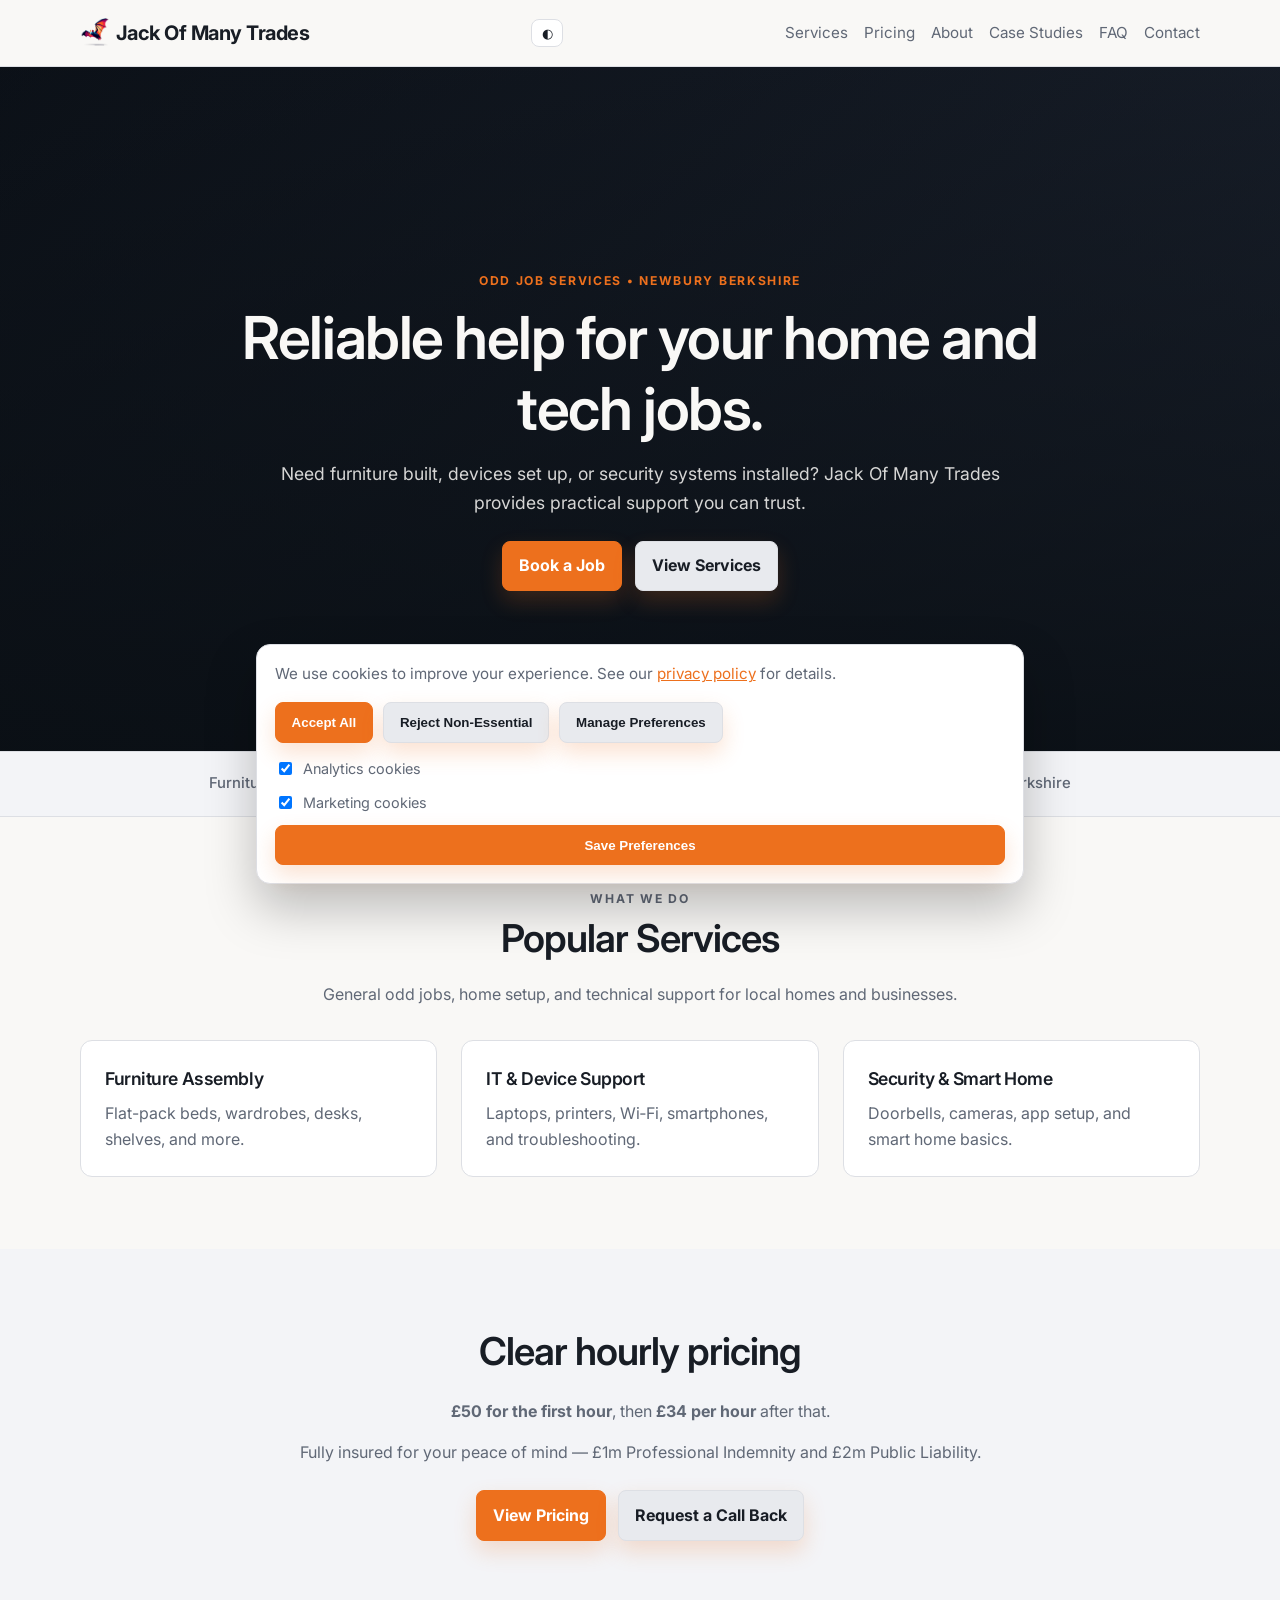
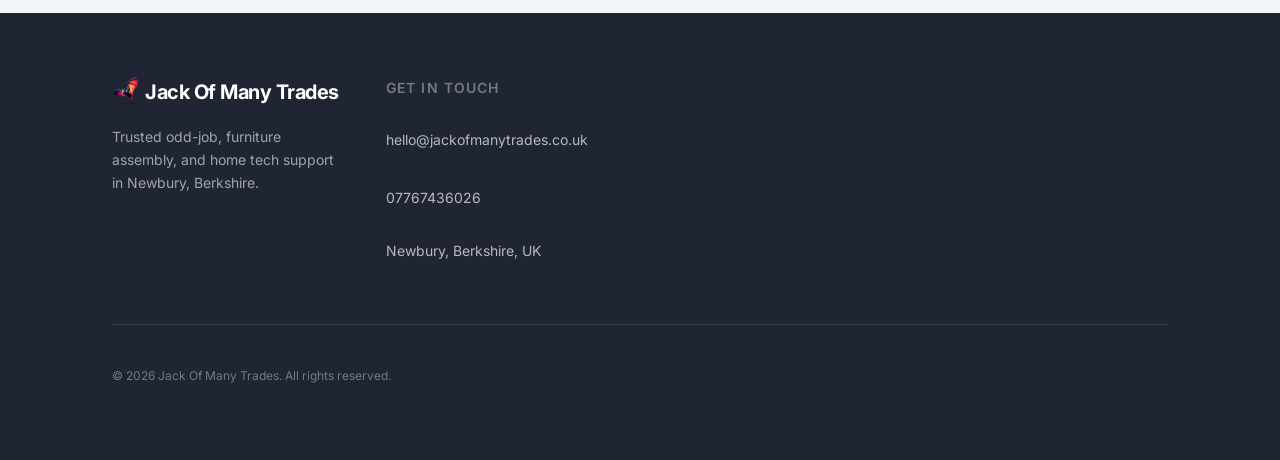
==== index.html @ 16877228 "Restore insurance details and expand recent jobs examples" ====
<!doctype html>
<html lang="en">
  <head>
    <meta charset="UTF-8" />
    <meta name="viewport" content="width=device-width, initial-scale=1.0" />
    <title>Jack Of Many Trades | Newbury, Berkshire</title>
    <meta name="description" content="Odd job services around Newbury Berkshire including furniture assembly, IT and phone support, and home security setup." />
    <meta name="author" content="Jack Of Many Trades" />
    <link rel="stylesheet" href="./styles.css" />
    <link rel="icon" type="image/png" href="./Images/EchoSight_logo.png" />
  </head>
  <body>
    <header class="site-header"><div class="container nav"><a href="./index.html" class="logo"><img src="./Images/EchoSight_logo.png" alt="Jack Of Many Trades logo" class="logo-mark" /><span class="gradient-text">Jack Of Many Trades</span></a><button id="themeToggle" class="theme-btn" type="button" aria-label="Toggle dark mode">◐</button><button id="menuBtn" class="menu-btn" aria-label="Toggle menu">☰</button><nav id="navLinks" class="nav-links"><a href="./services.html">Services</a><a href="./pricing.html">Pricing</a><a href="./about.html">About</a><a href="./case-studies.html">Case Studies</a><a href="./faq.html">FAQ</a><a href="./contact.html">Contact</a></nav></div></header>

    <main>
      <section class="hero hero-gradient"><div class="overlay"></div><div class="container hero-content"><p class="eyebrow">Odd Job Services • Newbury Berkshire</p><h1>Reliable help for your home and tech jobs.</h1><p class="lead">Need furniture built, devices set up, or security systems installed? Jack Of Many Trades provides practical support you can trust.</p><div class="actions"><a class="btn" href="./contact.html">Book a Job</a><a class="btn btn-outline" href="./services.html">View Services</a></div></div></section>

      <section class="trust-row"><div class="container trust-items"><span class="trust-item">Furniture Assembly</span><span class="trust-item">IT & Phone Support</span><span class="trust-item">Security Setup</span><span class="trust-item">Fully insured: £1m PI, £2m PL</span><span class="trust-item">Newbury, Berkshire</span></div></section>

      <section class="section container"><div class="section-head center"><p class="eyebrow">What We Do</p><h2>Popular Services</h2><p>General odd jobs, home setup, and technical support for local homes and businesses.</p></div><div class="grid three service-grid"><a class="service-card" href="./services.html"><h3>Furniture Assembly</h3><p>Flat-pack beds, wardrobes, desks, shelves, and more.</p></a><a class="service-card" href="./services.html"><h3>IT & Device Support</h3><p>Laptops, printers, Wi‑Fi, smartphones, and troubleshooting.</p></a><a class="service-card" href="./services.html"><h3>Security & Smart Home</h3><p>Doorbells, cameras, app setup, and smart home basics.</p></a></div></section>

      <section class="section cta"><div class="container center"><h2>Clear hourly pricing</h2><p class="muted"><strong>£50 for the first hour</strong>, then <strong>£34 per hour</strong> after that.</p><p class="muted">Fully insured for your peace of mind — £1m Professional Indemnity and £2m Public Liability.</p><div class="actions"><a class="btn" href="./pricing.html">View Pricing</a><a class="btn btn-outline" href="./contact.html">Request a Call Back</a></div></div></section>
    </main>

    <footer class="site-footer-main"><div class="container footer-shell"><div class="footer-grid"><div><a href="./index.html" class="logo"><img src="./Images/EchoSight_logo.png" alt="Jack Of Many Trades logo" class="logo-mark" /><span class="gradient-text">Jack Of Many Trades</span></a><p class="footer-description">Trusted odd-job, furniture assembly, and home tech support in Newbury, Berkshire.</p></div><div><h4 class="footer-heading">Get in Touch</h4><div class="footer-contact"><p>hello@jackofmanytrades.co.uk</p><p>07767436026</p><p class="footer-location">Newbury, Berkshire, UK</p></div></div></div><div class="footer-bottom"><p class="footer-copy">© 2026 Jack Of Many Trades. All rights reserved.</p></div></div></footer>

    <script src="./script.js"></script>
  </body>
</html>
---- styles.css ----
@import url("https://fonts.googleapis.com/css2?family=Inter:wght@300;400;500;600;700&family=JetBrains+Mono:wght@400;500&display=swap");

:root {
  --background: 40 20% 97%;
  --foreground: 220 20% 12%;
  --card: 0 0% 100%;
  --card-foreground: 220 20% 12%;
  --popover: 0 0% 100%;
  --popover-foreground: 220 20% 12%;
  --primary: 24 85% 52%;
  --primary-foreground: 0 0% 100%;
  --secondary: 220 15% 92%;
  --secondary-foreground: 220 20% 12%;
  --muted: 220 10% 94%;
  --muted-foreground: 220 10% 42%;
  --accent: 220 25% 16%;
  --accent-foreground: 40 20% 97%;
  --destructive: 0 84% 60%;
  --destructive-foreground: 0 0% 100%;
  --border: 220 12% 88%;
  --input: 220 12% 88%;
  --ring: 24 85% 52%;
  --radius: .5rem;
  --sidebar-background: 0 0% 98%;
  --sidebar-foreground: 240 5.3% 26.1%;
  --sidebar-primary: 240 5.9% 10%;
  --sidebar-primary-foreground: 0 0% 98%;
  --sidebar-accent: 240 4.8% 95.9%;
  --sidebar-accent-foreground: 240 5.9% 10%;
  --sidebar-border: 220 13% 91%;
  --sidebar-ring: 24 85% 52%;
  --hero-bg: 220 25% 12%;
  --hero-foreground: 40 20% 97%;
  --surface-warm: 35 30% 95%;
  --surface-cool: 215 20% 96%;
  --badge-bg: 24 85% 52%;
  --badge-foreground: 0 0% 100%;
  --section-alt: 220 15% 96%;
}

.dark {
  --background: 220 25% 8%;
  --foreground: 40 20% 95%;
  --card: 220 25% 12%;
  --card-foreground: 40 20% 95%;
  --popover: 220 25% 12%;
  --popover-foreground: 40 20% 95%;
  --primary: 24 85% 55%;
  --primary-foreground: 0 0% 100%;
  --secondary: 220 15% 18%;
  --secondary-foreground: 40 20% 95%;
  --muted: 220 15% 18%;
  --muted-foreground: 220 10% 60%;
  --accent: 220 20% 22%;
  --accent-foreground: 40 20% 95%;
  --destructive: 0 62.8% 30.6%;
  --destructive-foreground: 0 0% 100%;
  --border: 220 15% 22%;
  --input: 220 15% 22%;
  --ring: 24 85% 55%;
  --sidebar-background: 220 25% 12%;
  --sidebar-foreground: 40 20% 95%;
  --sidebar-primary: 0 0% 98%;
  --sidebar-primary-foreground: 240 5.9% 10%;
  --sidebar-accent: 220 20% 22%;
  --sidebar-accent-foreground: 40 20% 95%;
  --sidebar-border: 220 15% 22%;
  --sidebar-ring: 24 85% 55%;
  --hero-bg: 220 30% 6%;
  --hero-foreground: 40 20% 97%;
  --surface-warm: 30 10% 12%;
  --surface-cool: 215 15% 12%;
  --section-alt: 220 20% 10%;
}
* { box-sizing: border-box; border-color: hsl(var(--border)); }
body {
  margin: 0;
  font-family: Inter, system-ui, sans-serif;
  background-color: hsl(var(--background));
  color: hsl(var(--foreground));
  line-height: 1.6;
  -webkit-font-smoothing: antialiased;
  -moz-osx-font-smoothing: grayscale;
}
.container { width: min(1120px, 92vw); margin: 0 auto; }
.center { text-align: center; }
.section { padding: 4.5rem 0; }
.alt, .section-alt { background: hsl(var(--section-alt)); border-top: 1px solid hsl(var(--border)); border-bottom: 1px solid hsl(var(--border)); }

.site-header {
  position: sticky;
  top: 0;
  z-index: 20;
  background: hsl(var(--background) / 0.92);
  backdrop-filter: blur(8px);
  border-bottom: 1px solid hsl(var(--border));
  transition: background-color .3s ease, border-color .3s ease, color .3s ease;
}
.nav { min-height: 66px; display: flex; align-items: center; justify-content: space-between; }
.logo {
  text-decoration: none;
  color: hsl(var(--foreground));
  font-weight: 700;
  font-size: 1.25rem;
  line-height: 1.75rem;
  letter-spacing: -0.025em;
  display: inline-flex;
  align-items: center;
  gap: .35rem;
}
.logo-mark { width: 30px; height: 30px; object-fit: contain; }
.logo span, .eyebrow, .step-num, .check-list li::before { color: hsl(var(--primary)); }
.nav-links { display: flex; gap: 1rem; }
.nav-links a { color: hsl(var(--muted-foreground)); text-decoration: none; font-size: .95rem; }
.nav-links a:hover { color: hsl(var(--foreground)); }
.menu-btn, .theme-btn { border: 1px solid hsl(var(--border)); background: hsl(var(--card)); color: hsl(var(--card-foreground)); border-radius: var(--radius); padding: .35rem .6rem; }
.menu-btn { display: none; }
.theme-btn { display: inline-block; }

.site-header.on-hero {
  background: transparent;
  backdrop-filter: none;
  border-bottom-color: transparent;
}

.site-header.on-hero .logo {
  color: hsl(var(--hero-foreground));
}

.site-header.on-hero .nav-links a {
  color: hsl(var(--hero-foreground) / .94);
  text-shadow: 0 1px 2px rgba(0, 0, 0, 0.35);
}

.site-header.on-hero .nav-links a:hover {
  color: hsl(var(--hero-foreground));
}

.site-header.on-hero .menu-btn,
.site-header.on-hero .theme-btn {
  background: hsl(var(--hero-bg) / .45);
  color: hsl(var(--hero-foreground));
  border-color: hsl(var(--hero-foreground) / .25);
}

.hero-gradient {
  background-image:
    linear-gradient(135deg, rgba(10, 15, 22, 0.82), rgba(34, 42, 57, 0.72)),
    url("./hero-bg.jpg");
  background-size: cover;
  background-position: center;
  background-repeat: no-repeat;
}
.gradient-text {
  background-image: linear-gradient(135deg, #ed701d, #f5993d);
  color: transparent;
  background-clip: text;
  -webkit-background-clip: text;
}

.site-header .logo .gradient-text {
  background-image: none;
  color: #ed701d;
}

.site-header .logo span:last-child {
  color: hsl(var(--foreground));
}

.site-header.on-hero .logo span:last-child {
  color: hsl(var(--hero-foreground));
}

.site-header .logo .gradient-text + span {
  margin-left: -0.2rem;
}

.bg-accent .logo .gradient-text {
  background-image: none;
  color: #ed701d;
}

.bg-accent .logo span:last-child {
  color: #fff;
}

.bg-accent .logo .gradient-text + span {
  margin-left: -0.2rem;
}

.site-footer-main .logo {
  gap: 0.2rem;
}

.site-footer-main .logo .gradient-text {
  background-image: none;
  color: #ed701d;
}

.site-footer-main .logo span:last-child {
  color: #fff;
}

.site-footer-main .logo .gradient-text + span {
  margin-left: -0.2rem;
}

.hero { position: relative; min-height: 76vh; display: grid; align-items: center; color: hsl(var(--hero-foreground)); }
.overlay { position: absolute; inset: 0; background: linear-gradient(to bottom, rgba(9,14,19,0.2), rgba(9,14,19,0.85)); }
.hero-content { position: relative; z-index: 1; text-align: center; padding: 7rem 0 5rem; }
.eyebrow { text-transform: uppercase; letter-spacing: .14em; font-size: .76rem; font-weight: 700; }
h1, h2, h3, h4, h5, h6 { font-weight: 600; letter-spacing: -0.025em; }
h1 { margin: .5rem auto 1rem; max-width: 850px; font-size: clamp(2rem, 5vw, 3.7rem); line-height: 1.2; }
h2 { margin: 0 0 .8rem; font-size: clamp(1.6rem, 3vw, 2.4rem); }
.lead { margin: 0 auto; max-width: 760px; color: hsl(var(--hero-foreground) / 0.85); font-size: 1.1rem; }
.actions { margin-top: 1.5rem; display: flex; justify-content: center; gap: .8rem; flex-wrap: wrap; }
.btn,
.btn-outline,
.btn-secondary,
.menu-btn,
.theme-btn {
  transition: background-color .2s ease, color .2s ease, border-color .2s ease, box-shadow .2s ease, transform .2s ease;
}

.btn {
  border: 1px solid hsl(var(--primary));
  background: hsl(var(--primary));
  color: hsl(var(--primary-foreground));
  border-radius: var(--radius);
  font-weight: 700;
  text-decoration: none;
  padding: .72rem 1rem;
  cursor: pointer;
  box-shadow: 0 10px 22px hsl(var(--primary) / .2);
}

.btn:hover {
  background: hsl(var(--primary) / .9);
  border-color: hsl(var(--primary) / .9);
  box-shadow: 0 14px 28px hsl(var(--primary) / .28);
  transform: translateY(-1px);
}

.btn-outline,
.btn-secondary {
  background: hsl(var(--secondary));
  color: hsl(var(--secondary-foreground));
  border: 1px solid hsl(var(--border));
}

.btn-outline:hover,
.btn-secondary:hover {
  background: hsl(var(--secondary) / .75);
  border-color: hsl(var(--primary) / .35);
  box-shadow: 0 10px 22px hsl(var(--foreground) / .1);
  transform: translateY(-1px);
}

.menu-btn:hover,
.theme-btn:hover {
  background: hsl(var(--secondary));
  border-color: hsl(var(--primary) / .35);
  box-shadow: 0 8px 18px hsl(var(--foreground) / .12);
}

@media (prefers-reduced-motion: reduce) {
  .btn,
  .btn-outline,
  .btn-secondary,
  .menu-btn,
  .theme-btn {
    transition: none;
  }

  .btn:hover,
  .btn-outline:hover,
  .btn-secondary:hover {
    transform: none;
  }
}

.trust-row { background: hsl(var(--surface-cool)); border-top: 1px solid hsl(var(--border)); border-bottom: 1px solid hsl(var(--border)); }
.trust-items { display: flex; flex-wrap: wrap; align-items: center; justify-content: center; gap: 1rem 2rem; font-size: .93rem; font-weight: 500; padding: 1.25rem 0; color: hsl(var(--muted-foreground)); }
.trust-item { display: inline-flex; align-items: center; gap: .5rem; }
.trust-icon { color: hsl(var(--primary)); flex-shrink: 0; }

.section-head { margin-bottom: 2rem; }
.section-head p { color: hsl(var(--muted-foreground)); margin: 0; }

.section-head p.eyebrow-accent {
  color: hsl(var(--primary));
}

.grid { display: grid; gap: 1rem; }
.grid.three { grid-template-columns: repeat(3, minmax(0, 1fr)); }
.card { background: hsl(var(--card)); color: hsl(var(--card-foreground)); border: 1px solid hsl(var(--border)); border-radius: calc(var(--radius) + 6px); padding: 1.1rem; }
.card h3 { margin-top: 0; margin-bottom: .4rem; }
.card p { margin: 0; color: hsl(var(--muted-foreground)); }


.approach-card {
  padding-top: 1.5rem;
}

.approach-icon {
  display: block;
  margin: 0 auto .75rem;
  color: hsl(var(--primary));
}


.service-grid {
  gap: 1.5rem;
}

.service-card {
  display: block;
  background: hsl(var(--card));
  color: hsl(var(--card-foreground));
  border: 1px solid hsl(var(--border));
  border-radius: calc(var(--radius) + 4px);
  padding: 1.5rem;
  text-decoration: none;
  transition: border-color .3s ease, box-shadow .3s ease, transform .3s ease;
}

.service-card:hover {
  border-color: hsl(var(--primary) / .3);
  box-shadow: 0 12px 24px hsl(var(--primary) / .08);
  transform: translateY(-2px);
}

.service-icon {
  color: hsl(var(--primary));
  margin-bottom: 1rem;
}

.service-card h3 {
  margin: 0 0 .5rem;
  font-size: 1.1rem;
  transition: color .3s ease;
}

.service-card:hover h3 {
  color: hsl(var(--primary));
}

.service-card p {
  margin: 0;
  color: hsl(var(--muted-foreground));
}

.service-link {
  margin-top: 1rem;
  display: inline-flex;
  align-items: center;
  gap: .25rem;
  color: hsl(var(--primary));
  font-size: .9rem;
  font-weight: 600;
  opacity: 0;
  transition: opacity .25s ease;
}

.service-card:hover .service-link {
  opacity: 1;
}

.service-chevron {
  flex-shrink: 0;
}
.steps-grid {
  display: grid;
  grid-template-columns: repeat(3, minmax(0, 1fr));
  gap: 2rem;
  max-width: 64rem;
  margin: 0 auto;
}

.step-item {
  text-align: left;
}

.step-num {
  margin: 0;
  display: inline-block;
  font-family: "JetBrains Mono", ui-monospace, SFMono-Regular, Menlo, monospace;
  font-size: clamp(2.2rem, 4vw, 3rem);
  font-weight: 700;
  line-height: 1;
}

.step-item h3 {
  margin: .75rem 0 .5rem;
  font-size: 1.25rem;
}

.step-item p {
  margin: 0;
  font-size: .95rem;
  line-height: 1.7;
  color: hsl(var(--muted-foreground));
}

.two-col { display: grid; gap: 1.2rem; grid-template-columns: 1.3fr 1fr; align-items: start; }
.muted { color: hsl(var(--muted-foreground)); }
.check-list { list-style: none; padding: 0; margin: 1rem 0 0; }
.check-list li {
  margin: .45rem 0;
  display: flex;
  align-items: flex-start;
  gap: .5rem;
}
.check-icon {
  color: hsl(var(--primary));
  margin-top: .1rem;
  flex-shrink: 0;
}
.example { background: hsl(var(--surface-warm)); border: 1px solid hsl(var(--border)); border-radius: calc(var(--radius) + 6px); padding: 1rem; color: hsl(var(--foreground)); }
.example-dark {
  background: hsl(var(--accent));
  border-color: hsl(var(--accent));
  padding: 2rem;
}
.example-dark .tiny {
  margin-bottom: 1rem;
  color: hsl(var(--accent-foreground) / .4);
  font-family: "JetBrains Mono", ui-monospace, SFMono-Regular, Menlo, monospace;
  letter-spacing: .16em;
}
.example-output {
  display: grid;
  gap: .75rem;
  font-family: "JetBrains Mono", ui-monospace, SFMono-Regular, Menlo, monospace;
  font-size: .875rem;
  color: hsl(var(--accent-foreground) / .7);
}
.example-output p { margin: 0; }
.example-output span { color: hsl(var(--primary)); }


.sample-output-figure {
  margin: 1.25rem 0 0;
  display: grid;
  gap: 1rem;
}

.sample-output-video {
  --video-frame-tighten-vertical: 3.8%;
  --video-frame-tighten-horizontal: 0.35%;
  --video-expanded-margin-block: 2.25rem;
  --video-expanded-margin-inline: 0.75rem;
  --video-expanded-height: min(62vh, calc(100% - (2 * var(--video-expanded-margin-block))));
  --video-expanded-width: min(98vw, calc(100% - (2 * var(--video-expanded-margin-inline))));
  --video-expanded-object-fit: contain;
  --video-expanded-object-position: center;
  width: 100%;
  display: block;
  border-radius: calc(var(--radius) + 2px);
  border: 1px solid hsl(var(--accent-foreground) / .18);
  background: hsl(0 0% 0% / .35);
  box-shadow: 0 18px 40px hsl(0 0% 0% / .35);
  clip-path: inset(var(--video-frame-tighten-vertical) var(--video-frame-tighten-horizontal));
}

.sample-output-video:fullscreen,
.sample-output-video:-webkit-full-screen {
  width: var(--video-expanded-width);
  height: var(--video-expanded-height);
  max-width: var(--video-expanded-width);
  max-height: var(--video-expanded-height);
  margin: var(--video-expanded-margin-block) var(--video-expanded-margin-inline);
  object-fit: var(--video-expanded-object-fit);
  object-position: var(--video-expanded-object-position);
  box-sizing: border-box;
}

.sample-output-figure figcaption {
  margin: 0;
  font-size: .86rem;
  line-height: 1.75;
  color: hsl(var(--accent-foreground) / .72);
}

.sample-output-figure strong {
  color: hsl(var(--primary));
}

.about-intro {
  gap: 3rem;
}

.about-profile h2 {
  margin-bottom: .35rem;
}

.about-role {
  margin: 0 0 1.4rem;
  color: hsl(var(--primary));
  font-family: "JetBrains Mono", ui-monospace, SFMono-Regular, Menlo, monospace;
  font-size: .85rem;
  font-weight: 500;
  letter-spacing: .01em;
}

.about-copy {
  display: grid;
  gap: 1rem;
}

.about-copy p {
  margin: 0;
  color: hsl(var(--muted-foreground));
  line-height: 1.8;
}

.about-panel {
  background: hsl(var(--card));
  border: 1px solid hsl(var(--border));
  padding: 2rem;
}

.about-panel h3 {
  margin-bottom: 1.25rem;
}
.tiny { margin-top: 0; font-size: .74rem; letter-spacing: .09em; text-transform: uppercase; color: hsl(var(--muted-foreground)); }
.quote p { font-style: italic; margin-bottom: .6rem; }
.quote small { color: hsl(var(--muted-foreground)); }


.cta { background: hsl(var(--surface-cool)); }
.contact-form { display: grid; gap: .8rem; margin: 1rem auto 0; max-width: 620px; }
input, textarea { width: 100%; border: 1px solid hsl(var(--input)); border-radius: var(--radius); background: hsl(var(--card)); color: hsl(var(--foreground)); padding: .75rem; }
input:focus, textarea:focus, .btn:focus-visible, .btn-outline:focus-visible, .btn-secondary:focus-visible, .menu-btn:focus-visible, .theme-btn:focus-visible {
  outline: 2px solid hsl(var(--ring));
  outline-offset: 2px;
}
.form-message { min-height: 1.2rem; color: hsl(var(--primary)); }

code, pre, .mono {
  font-family: "JetBrains Mono", ui-monospace, SFMono-Regular, Menlo, monospace;
}

.badge {
  background: hsl(var(--badge-bg));
  color: hsl(var(--badge-foreground));
  border-radius: 999px;
  padding: .2rem .6rem;
}

.site-footer { border-top: 1px solid hsl(var(--border)); padding: 1.2rem 0; }
.footer-row { display: flex; justify-content: space-between; gap: 1rem; flex-wrap: wrap; color: hsl(var(--muted-foreground)); font-size: .9rem; }

@media (max-width: 860px) {
  .menu-btn, .theme-btn { display: block; }
  .nav { gap: .5rem; }
  .nav-links { display: none; position: absolute; top: 65px; right: 4vw; background: hsl(var(--card)); border: 1px solid hsl(var(--border)); border-radius: calc(var(--radius) + 2px); padding: .7rem; flex-direction: column; }
  .nav-links.open { display: flex; }
  .grid.three, .two-col { grid-template-columns: 1fr; }
  .steps-grid { grid-template-columns: 1fr; gap: 1.5rem; }
  .step-item { text-align: center; }
}


.page-hero { padding: 5rem 0 3rem; color: hsl(var(--hero-foreground)); }
.page-stack { display: grid; gap: 1rem; }
.grid.four { grid-template-columns: repeat(4, minmax(0, 1fr)); }

.case-studies-showcase {
  padding: 4rem 0 6rem;
}

.showcase-stack {
  display: grid;
  gap: 2rem;
}

.showcase-card {
  background: hsl(var(--card));
  border: 1px solid hsl(var(--border));
  border-radius: calc(var(--radius) + 4px);
  overflow: hidden;
}

.showcase-inner {
  padding: 2rem;
}

.showcase-tags {
  display: flex;
  flex-wrap: wrap;
  gap: .5rem;
  margin-bottom: 1rem;
}

.showcase-tag {
  background: hsl(var(--primary) / .1);
  color: hsl(var(--primary));
  border-radius: .375rem;
  padding: .25rem .625rem;
  font-size: .75rem;
  font-weight: 500;
}

.showcase-title {
  margin: 0 0 1.5rem;
  font-size: clamp(1.5rem, 2.5vw, 2rem);
  line-height: 1.25;
}

.showcase-grid {
  display: grid;
  grid-template-columns: 1fr 1fr;
  gap: 2rem;
}

.showcase-label {
  margin: 0 0 .5rem;
  font-size: .76rem;
  font-weight: 600;
  text-transform: uppercase;
  letter-spacing: .09em;
  color: hsl(var(--muted-foreground));
}

.showcase-copy {
  margin: 0 0 1.5rem;
  font-size: .92rem;
  line-height: 1.7;
  color: hsl(var(--foreground) / .8);
}

.showcase-grid > div > .showcase-copy:last-child {
  margin-bottom: 0;
}

.footer-row a { color: hsl(var(--muted-foreground)); text-decoration: none; }
.footer-row a:hover { color: hsl(var(--foreground)); }

/* Tailwind escaped utility compatibility fixes */
.hover\:shadow-\[0_0_0_1px_hsl\(var\(--sidebar-accent\)\)\]:hover {
  --tw-shadow: 0 0 0 1px hsl(var(--sidebar-accent));
  --tw-shadow-colored: 0 0 0 1px var(--tw-shadow-color);
  box-shadow: var(--tw-ring-offset-shadow, 0 0 #0000), var(--tw-ring-shadow, 0 0 #0000), var(--tw-shadow);
}

.transition-\[margin\,opacity\] {
  transition-property: margin, opacity;
  transition-timing-function: cubic-bezier(.4, 0, .2, 1);
  transition-duration: .15s;
}

.hero { background-color: hsl(var(--hero-bg)); }
.page-hero { background: linear-gradient(135deg, hsl(var(--hero-bg)), #222a39); }

@media (max-width: 1000px) {
  .grid.four { grid-template-columns: repeat(2, minmax(0, 1fr)); }
}
@media (max-width: 860px) {
  .grid.four { grid-template-columns: 1fr; }
}

.services-stack { display: grid; gap: 1.5rem; }
.service-row {
  display: grid;
  grid-template-columns: 1.2fr 1.8fr;
  gap: 2rem;
  padding: 1.5rem;
  border: 1px solid hsl(var(--border));
  border-radius: calc(var(--radius) + 8px);
  background: hsl(var(--card));
}
.service-row + .service-row { border-top: 1px solid hsl(var(--border)); }
.service-heading {
  display: flex;
  flex-direction: column;
  align-items: flex-start;
  gap: .75rem;
}
.service-row .service-icon { color: hsl(var(--primary)); margin-bottom: 0; }
.service-title {
  margin: 0 0 .6rem;
  font-size: clamp(1.3rem, 2.5vw, 1.8rem);
  font-weight: 700;
  line-height: 1.25;
}
.service-price {
  margin: .2rem 0 1rem;
  color: hsl(var(--primary));
  font-weight: 700;
}
.service-row h3 { margin: 0 0 .5rem; font-size: 1rem; text-transform: uppercase; letter-spacing: .06em; color: hsl(var(--muted-foreground)); }
.service-row p { margin: .6rem 0; }

@media (max-width: 860px) {
  .service-row { grid-template-columns: 1fr; gap: 1rem; }
  .showcase-grid { grid-template-columns: 1fr; gap: 1.4rem; }
  .showcase-inner { padding: 1.5rem; }
}

.site-footer-main {
  background: hsl(var(--accent));
  color: hsl(var(--accent-foreground));
}

.footer-shell {
  padding: 4rem 1rem;
}

.footer-grid {
  display: grid;
  grid-template-columns: 1fr;
  gap: 2.5rem;
}

.footer-description {
  margin-top: .75rem;
  max-width: 20rem;
  font-size: .875rem;
  line-height: 1.625;
  color: hsl(var(--accent-foreground) / .6);
}

.footer-heading {
  margin: 0 0 1rem;
  font-size: .875rem;
  font-weight: 600;
  text-transform: uppercase;
  letter-spacing: .08em;
  color: hsl(var(--accent-foreground) / .4);
}

.footer-nav,
.footer-contact {
  display: flex;
  flex-direction: column;
  gap: .5rem;
}

.footer-link {
  font-size: .875rem;
  color: hsl(var(--accent-foreground) / .7);
  text-decoration: none;
  transition: color .2s ease;
}

.footer-link:hover {
  color: hsl(var(--primary));
}

.footer-contact {
  font-size: .875rem;
  color: hsl(var(--accent-foreground) / .7);
}

.footer-location {
  margin-top: .5rem;
}

.footer-note {
  margin-top: .25rem;
  font-size: .75rem;
  line-height: 1.2;
  color: hsl(var(--accent-foreground) / .4);
}

.footer-bottom {
  margin-top: 3rem;
  padding-top: 2rem;
  border-top: 1px solid hsl(var(--accent-foreground) / .1);
  display: flex;
  flex-direction: column;
  align-items: center;
  justify-content: space-between;
  gap: 1rem;
}

.footer-copy,
.footer-legal-link {
  font-size: .75rem;
  line-height: 1.2;
  color: hsl(var(--accent-foreground) / .4);
}

.footer-legal-links {
  display: flex;
  align-items: center;
  gap: 1.5rem;
}

.footer-legal-link {
  text-decoration: none;
  transition: color .2s ease;
}

.footer-legal-link:hover {
  color: hsl(var(--accent-foreground) / .7);
}

@media (min-width: 640px) {
  .footer-bottom {
    flex-direction: row;
  }
}

@media (min-width: 768px) {
  .footer-grid {
    grid-template-columns: repeat(2, minmax(0, 1fr));
  }
}

@media (min-width: 1024px) {
  .footer-shell {
    padding-left: 2rem;
    padding-right: 2rem;
  }

  .footer-grid {
    grid-template-columns: repeat(4, minmax(0, 1fr));
  }
}

/* Footer utility classes */
.bg-accent { background: hsl(var(--accent)); }
.text-accent-foreground { color: hsl(var(--accent-foreground)); }
.mx-auto { margin-left: auto; margin-right: auto; }
.px-4 { padding-left: 1rem; padding-right: 1rem; }
.py-16 { padding-top: 4rem; padding-bottom: 4rem; }
.grid-cols-1 { grid-template-columns: 1fr; }
.gap-10 { gap: 2.5rem; }
.text-xl { font-size: 1.25rem; line-height: 1.75rem; }
.font-bold { font-weight: 700; }
.tracking-tight { letter-spacing: -0.025em; }
.mt-3 { margin-top: .75rem; }
.text-sm { font-size: .875rem; line-height: 1.45; }
.text-xs { font-size: .75rem; line-height: 1.2; }
.leading-relaxed { line-height: 1.625; }
.max-w-xs { max-width: 20rem; }
.font-semibold { font-weight: 600; }
.mb-4 { margin-bottom: 1rem; }
.uppercase { text-transform: uppercase; }
.tracking-wider { letter-spacing: .08em; }
.flex { display: flex; }
.flex-col { flex-direction: column; }
.gap-2 { gap: .5rem; }
.transition-colors { transition: color .2s ease; }
.mt-2 { margin-top: .5rem; }
.mt-12 { margin-top: 3rem; }
.pt-8 { padding-top: 2rem; }
.border-t { border-top: 1px solid; }
.items-center { align-items: center; }
.justify-between { justify-content: space-between; }
.gap-4 { gap: 1rem; }
.gap-6 { gap: 1.5rem; }
.text-accent-foreground\/60 { color: hsl(var(--accent-foreground) / .6); }
.text-accent-foreground\/70 { color: hsl(var(--accent-foreground) / .7); }
.text-accent-foreground\/40 { color: hsl(var(--accent-foreground) / .4); }
.border-accent-foreground\/10 { border-color: hsl(var(--accent-foreground) / .1); }
.hover\:text-primary:hover { color: hsl(var(--primary)); }
.hover\:text-accent-foreground\/70:hover { color: hsl(var(--accent-foreground) / .7); }
.bg-accent a { color: inherit; text-decoration: none; }


.space-y-16 > * + * { margin-top: 4rem; }
.bg-card { background: hsl(var(--card)); }
.border { border-width: 1px; border-style: solid; }
.border-border { border-color: hsl(var(--border)); }
.rounded-lg { border-radius: calc(var(--radius) + 2px); }
.rounded-md { border-radius: .375rem; }
.overflow-hidden { overflow: hidden; }
.p-8 { padding: 2rem; }
.py-1 { padding-top: .25rem; padding-bottom: .25rem; }
.px-2\.5 { padding-left: .625rem; padding-right: .625rem; }
.mb-2 { margin-bottom: .5rem; }
.mb-6 { margin-bottom: 1.5rem; }
.gap-8 { gap: 2rem; }
.flex-wrap { flex-wrap: wrap; }
.text-primary { color: hsl(var(--primary)); }
.font-medium { font-weight: 500; }
.text-2xl { font-size: 1.5rem; line-height: 1.3; }
.text-muted-foreground { color: hsl(var(--muted-foreground)); }
.text-foreground\/80 { color: hsl(var(--foreground) / .8); }
.bg-primary\/10 { background: hsl(var(--primary) / .1); }

@media (min-width: 1024px) {
  .lg\:p-10 { padding: 2.5rem; }
}
@media (min-width: 768px) {
  .md\:grid-cols-2 { grid-template-columns: repeat(2, minmax(0, 1fr)); }
}

@media (min-width: 640px) {
  .sm\:flex-row { flex-direction: row; }
}

@media (min-width: 1024px) {
  .lg\:grid-cols-4 { grid-template-columns: repeat(4, minmax(0, 1fr)); }
  .lg\:px-8 { padding-left: 2rem; padding-right: 2rem; }
}

.pricing-group {
  margin-bottom: 2.5rem;
}
.pricing-group:last-of-type {
  margin-bottom: 0;
}
.pricing-group-head {
  margin-bottom: 1rem;
}
.pricing-group-head h2 {
  margin: .35rem 0 0;
  font-size: clamp(1.35rem, 2.4vw, 1.75rem);
}
.pricing-group-head .eyebrow {
  margin: 0;
}

.pricing-grid {
  display: grid;
  grid-template-columns: repeat(4, minmax(0, 1fr));
  gap: 1rem;
}

.pricing-grid-hourly {
  grid-template-columns: repeat(2, minmax(0, 1fr));
}
.pricing-card {
  position: relative;
  display: flex;
  flex-direction: column;
  gap: .6rem;
  padding: 1.2rem;
  border: 1px solid hsl(var(--border));
  border-radius: calc(var(--radius) + 6px);
  background: hsl(var(--card));
}
.pricing-card .service-price {
  margin: 0;
  font-size: 2rem;
  line-height: 1.1;
  font-weight: 700;
  color: hsl(var(--primary));
}

/* Contact page utility support */
.py-24 { padding-top: 6rem; padding-bottom: 6rem; }
.px-8 { padding-left: 2rem; padding-right: 2rem; }
.grid-cols-3 { grid-template-columns: repeat(3, minmax(0, 1fr)); }
.lg\:col-span-2 { grid-column: span 2 / span 2; }
.gap-12 { gap: 3rem; }
.text-2xl { font-size: 1.5rem; line-height: 2rem; }
.mb-6 { margin-bottom: 1.5rem; }
.space-y-5 > :not([hidden]) ~ :not([hidden]) { margin-top: 1.25rem; }
.space-y-4 > :not([hidden]) ~ :not([hidden]) { margin-top: 1rem; }
.space-y-2 > :not([hidden]) ~ :not([hidden]) { margin-top: .5rem; }
.gap-5 { gap: 1.25rem; }
.leading-none { line-height: 1; }
.h-10 { height: 2.5rem; }
.h-11 { height: 2.75rem; }
.w-full { width: 100%; }
.rounded-md { border-radius: calc(var(--radius) - 2px); }
.border-input { border-color: hsl(var(--input)); }
.bg-background { background-color: hsl(var(--background)); }
.bg-primary { background-color: hsl(var(--primary)); }
.text-primary-foreground { color: hsl(var(--primary-foreground)); }
.px-3 { padding-left: .75rem; padding-right: .75rem; }
.py-2 { padding-top: .5rem; padding-bottom: .5rem; }
.text-base { font-size: 1rem; line-height: 1.5rem; }
.inline-flex { display: inline-flex; }
.justify-center { justify-content: center; }
.whitespace-nowrap { white-space: nowrap; }
.font-medium { font-weight: 500; }
.gap-3 { gap: .75rem; }
.items-start { align-items: flex-start; }
.text-lg { font-size: 1.125rem; line-height: 1.75rem; }
.mt-0\.5 { margin-top: .125rem; }
.text-primary { color: hsl(var(--primary)); }
.text-muted-foreground { color: hsl(var(--muted-foreground)); }
.text-primary-foreground { color: hsl(var(--primary-foreground)); }
.min-h-\[80px\] { min-height: 80px; }
.hover\:bg-primary\/90:hover { background-color: hsl(var(--primary) / .9); }
.ml-1 { margin-left: .25rem; }

.contact-detail-item svg {
  flex-shrink: 0;
}

.contact-detail-item p {
  margin: 0;
}

.contact-detail-item p + p {
  margin-top: .25rem;
}

@media (min-width: 640px) {
  .sm\:grid-cols-2 { grid-template-columns: repeat(2, minmax(0, 1fr)); }
}

@media (min-width: 1024px) {
  .lg\:grid-cols-3 { grid-template-columns: repeat(3, minmax(0, 1fr)); }
  .lg\:py-24 { padding-top: 6rem; padding-bottom: 6rem; }
}
.pricing-card .service-price span {
  font-size: .75rem;
  font-weight: 500;
  color: hsl(var(--muted-foreground));
}
.check-list.compact {
  margin: .2rem 0 1rem;
  flex: 1;
}
.check-list.compact li {
  font-size: .92rem;
  margin: .4rem 0;
}
.pricing-card .btn {
  width: 100%;
  text-align: center;
}
.featured-card {
  border-color: hsl(var(--primary));
  box-shadow: 0 14px 28px hsl(var(--primary) / .15);
}
.pill {
  position: absolute;
  top: -12px;
  left: 50%;
  transform: translateX(-50%);
  margin: 0;
  padding: .2rem .6rem;
  border-radius: 999px;
  background: hsl(var(--primary));
  color: hsl(var(--primary-foreground));
  font-size: .7rem;
  font-weight: 700;
  text-transform: uppercase;
  letter-spacing: .08em;
}
.pricing-notes {
  margin: 2rem auto 0;
  max-width: 760px;
  border: 1px solid hsl(var(--border));
  background: hsl(var(--section-alt));
  border-radius: calc(var(--radius) + 6px);
  padding: 1.2rem;
}
.pricing-notes h3 { margin-top: 0; }
.pricing-notes p { margin: .7rem 0; color: hsl(var(--muted-foreground)); }
.pricing-notes a { color: hsl(var(--primary)); }
.cta-band h2,
.cta-band .lead {
  color: hsl(var(--hero-foreground));
}

.cta-band .btn {
  display: inline-flex;
  margin-top: 1.75rem;
}

@media (max-width: 1000px) {
  .pricing-grid { grid-template-columns: repeat(2, minmax(0, 1fr)); }
  .pricing-grid-hourly { grid-template-columns: repeat(2, minmax(0, 1fr)); }
}
@media (max-width: 860px) {
  .pricing-grid,
  .pricing-grid-hourly { grid-template-columns: 1fr; }
}

.cookie-popup {
  position: fixed;
  left: 0;
  right: 0;
  bottom: 1rem;
  z-index: 40;
  padding: 0 1rem;
  animation: cookie-slide-in .22s ease-out;
}

.cookie-popup.is-closing {
  animation: cookie-slide-out .2s ease-in forwards;
}

.cookie-popup__card {
  max-width: 48rem;
  background: hsl(var(--card));
  border: 1px solid hsl(var(--border));
  border-radius: calc(var(--radius) + 6px);
  box-shadow: 0 24px 50px rgba(0, 0, 0, 0.25);
  padding: 1.1rem;
}

.cookie-popup__text {
  margin: 0 0 1rem;
  color: hsl(var(--muted-foreground));
  font-size: .95rem;
}

.cookie-popup__text a {
  color: hsl(var(--primary));
}

.cookie-popup__actions {
  display: flex;
  flex-wrap: wrap;
  gap: .6rem;
}

.cookie-popup__manage {
  margin-top: .9rem;
  display: grid;
  gap: .7rem;
}

.cookie-popup__manage label {
  display: flex;
  align-items: center;
  gap: .5rem;
  color: hsl(var(--muted-foreground));
  font-size: .9rem;
}

.cookie-popup__manage input {
  width: auto;
}

@keyframes cookie-slide-in {
  from {
    opacity: 0;
    transform: translateY(10px);
  }
  to {
    opacity: 1;
    transform: translateY(0);
  }
}

@keyframes cookie-slide-out {
  from {
    opacity: 1;
    transform: translateY(0);
  }
  to {
    opacity: 0;
    transform: translateY(10px);
  }
}

.faq-shell {
  max-width: 56rem;
}

.faq-accordion {
  display: grid;
  gap: .75rem;
}

.faq-item {
  background: hsl(var(--card));
  border: 1px solid hsl(var(--border));
  border-radius: calc(var(--radius) + 4px);
  padding: 0 1.5rem;
}

.faq-item h3 {
  margin: 0;
}

.faq-trigger {
  width: 100%;
  border: 0;
  background: transparent;
  color: hsl(var(--card-foreground));
  font: inherit;
  font-weight: 500;
  text-align: left;
  display: flex;
  align-items: center;
  justify-content: space-between;
  gap: .75rem;
  padding: 1rem 0;
  cursor: pointer;
}

.faq-trigger svg {
  width: 1rem;
  height: 1rem;
  flex-shrink: 0;
  transition: transform .2s ease;
}

.faq-trigger[aria-expanded="true"] svg {
  transform: rotate(180deg);
}

.faq-panel {
  overflow: hidden;
  padding: 0 0 1rem;
}

.faq-panel p {
  margin: 0;
  color: hsl(var(--muted-foreground));
  font-size: .95rem;
}

/* Privacy policy page */
.policy-stack {
  gap: 1rem;
  max-width: 920px;
  margin: 0 auto;
}

.policy-card {
  padding: 1.25rem;
  border-radius: calc(var(--radius) + 4px);
  background: hsl(var(--card));
  box-shadow: none;
}

.policy-card h2 {
  margin-bottom: .6rem;
  padding-bottom: .4rem;
  border-bottom: 1px solid hsl(var(--border));
}

.policy-card p {
  line-height: 1.75;
}

.policy-card p + p {
  margin-top: .5rem;
}

.policy-list {
  display: grid;
  gap: .4rem;
}

.policy-list li {
  margin: 0;
  padding: .25rem 0 .25rem .55rem;
  border-left: 2px solid hsl(var(--primary) / .35);
  background: transparent;
}
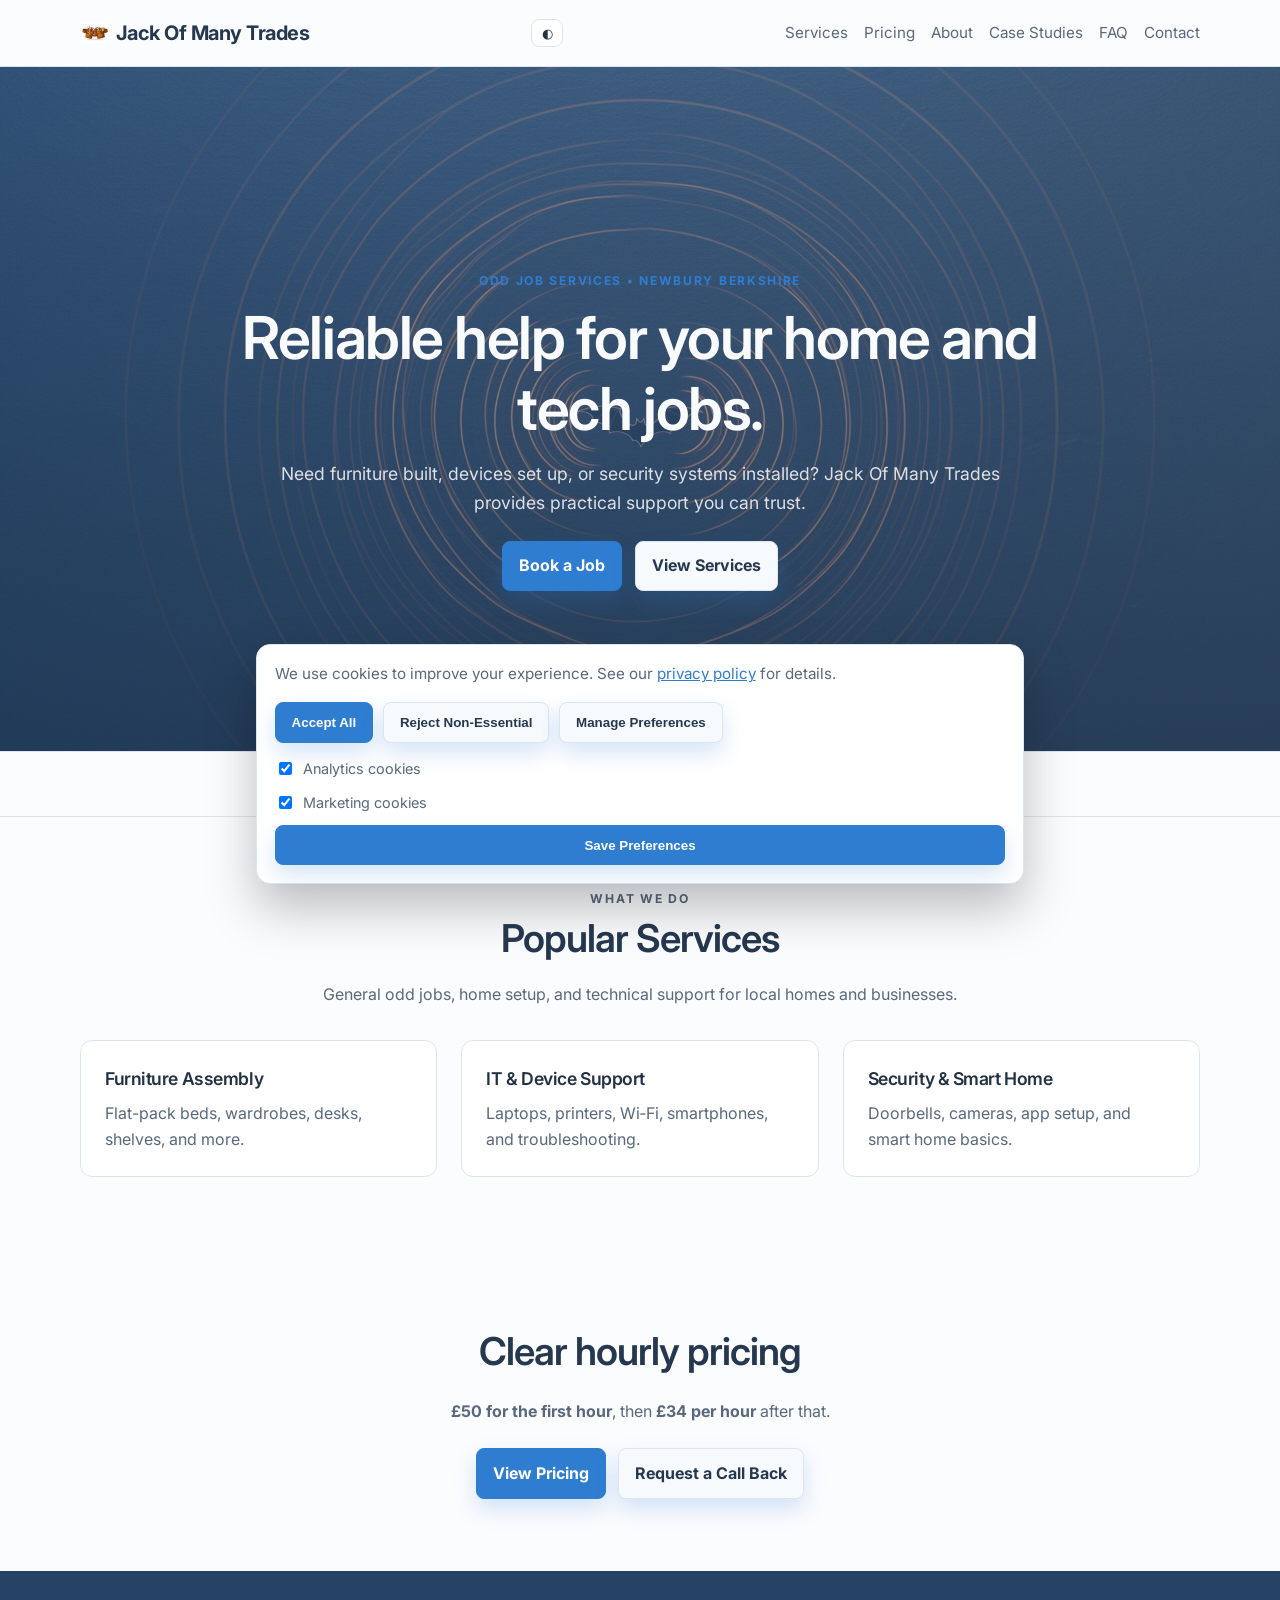
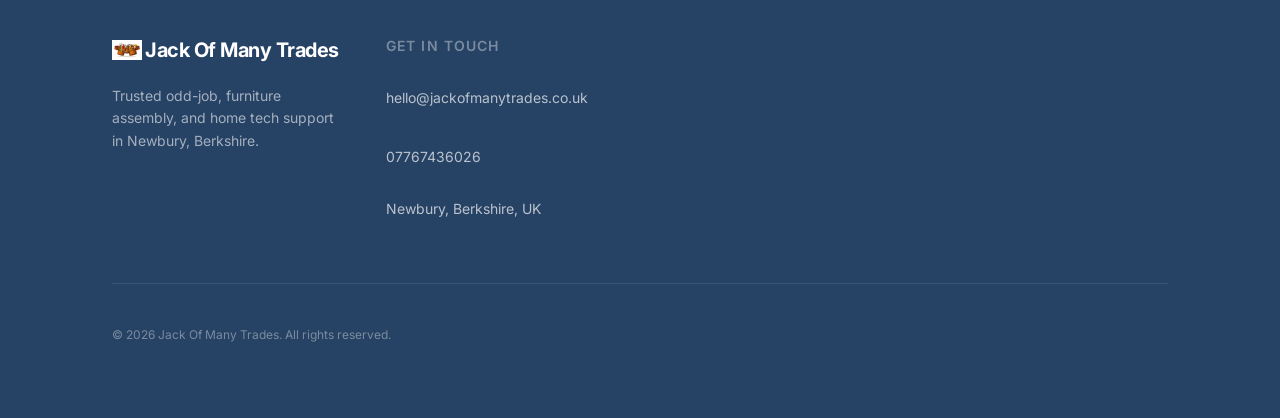
==== commit 7d5100de: "Update site logo image references" ====
--- a/index.html
+++ b/index.html
@@ -7,22 +7,22 @@
     <meta name="description" content="Odd job services around Newbury Berkshire including furniture assembly, IT and phone support, and home security setup." />
     <meta name="author" content="Jack Of Many Trades" />
     <link rel="stylesheet" href="./styles.css" />
-    <link rel="icon" type="image/png" href="./Images/EchoSight_logo.png" />
+    <link rel="icon" type="image/png" href="./Images/JackOfManyTradesLogo.png" />
   </head>
   <body>
-    <header class="site-header"><div class="container nav"><a href="./index.html" class="logo"><img src="./Images/EchoSight_logo.png" alt="Jack Of Many Trades logo" class="logo-mark" /><span class="gradient-text">Jack Of Many Trades</span></a><button id="themeToggle" class="theme-btn" type="button" aria-label="Toggle dark mode">◐</button><button id="menuBtn" class="menu-btn" aria-label="Toggle menu">☰</button><nav id="navLinks" class="nav-links"><a href="./services.html">Services</a><a href="./pricing.html">Pricing</a><a href="./about.html">About</a><a href="./case-studies.html">Case Studies</a><a href="./faq.html">FAQ</a><a href="./contact.html">Contact</a></nav></div></header>
+    <header class="site-header"><div class="container nav"><a href="./index.html" class="logo"><img src="./Images/JackOfManyTradesLogo.png" alt="Jack Of Many Trades logo" class="logo-mark" /><span class="gradient-text">Jack Of Many Trades</span></a><button id="themeToggle" class="theme-btn" type="button" aria-label="Toggle dark mode">◐</button><button id="menuBtn" class="menu-btn" aria-label="Toggle menu">☰</button><nav id="navLinks" class="nav-links"><a href="./services.html">Services</a><a href="./pricing.html">Pricing</a><a href="./about.html">About</a><a href="./case-studies.html">Case Studies</a><a href="./faq.html">FAQ</a><a href="./contact.html">Contact</a></nav></div></header>
 
     <main>
       <section class="hero hero-gradient"><div class="overlay"></div><div class="container hero-content"><p class="eyebrow">Odd Job Services • Newbury Berkshire</p><h1>Reliable help for your home and tech jobs.</h1><p class="lead">Need furniture built, devices set up, or security systems installed? Jack Of Many Trades provides practical support you can trust.</p><div class="actions"><a class="btn" href="./contact.html">Book a Job</a><a class="btn btn-outline" href="./services.html">View Services</a></div></div></section>
 
-      <section class="trust-row"><div class="container trust-items"><span class="trust-item">Furniture Assembly</span><span class="trust-item">IT & Phone Support</span><span class="trust-item">Security Setup</span><span class="trust-item">Fully insured: £1m PI, £2m PL</span><span class="trust-item">Newbury, Berkshire</span></div></section>
+      <section class="trust-row"><div class="container trust-items"><span class="trust-item">Furniture Assembly</span><span class="trust-item">IT & Phone Support</span><span class="trust-item">Security Setup</span><span class="trust-item">Newbury, Berkshire</span></div></section>
 
       <section class="section container"><div class="section-head center"><p class="eyebrow">What We Do</p><h2>Popular Services</h2><p>General odd jobs, home setup, and technical support for local homes and businesses.</p></div><div class="grid three service-grid"><a class="service-card" href="./services.html"><h3>Furniture Assembly</h3><p>Flat-pack beds, wardrobes, desks, shelves, and more.</p></a><a class="service-card" href="./services.html"><h3>IT & Device Support</h3><p>Laptops, printers, Wi‑Fi, smartphones, and troubleshooting.</p></a><a class="service-card" href="./services.html"><h3>Security & Smart Home</h3><p>Doorbells, cameras, app setup, and smart home basics.</p></a></div></section>
 
-      <section class="section cta"><div class="container center"><h2>Clear hourly pricing</h2><p class="muted"><strong>£50 for the first hour</strong>, then <strong>£34 per hour</strong> after that.</p><p class="muted">Fully insured for your peace of mind — £1m Professional Indemnity and £2m Public Liability.</p><div class="actions"><a class="btn" href="./pricing.html">View Pricing</a><a class="btn btn-outline" href="./contact.html">Request a Call Back</a></div></div></section>
+      <section class="section cta"><div class="container center"><h2>Clear hourly pricing</h2><p class="muted"><strong>£50 for the first hour</strong>, then <strong>£34 per hour</strong> after that.</p><div class="actions"><a class="btn" href="./pricing.html">View Pricing</a><a class="btn btn-outline" href="./contact.html">Request a Call Back</a></div></div></section>
     </main>
 
-    <footer class="site-footer-main"><div class="container footer-shell"><div class="footer-grid"><div><a href="./index.html" class="logo"><img src="./Images/EchoSight_logo.png" alt="Jack Of Many Trades logo" class="logo-mark" /><span class="gradient-text">Jack Of Many Trades</span></a><p class="footer-description">Trusted odd-job, furniture assembly, and home tech support in Newbury, Berkshire.</p></div><div><h4 class="footer-heading">Get in Touch</h4><div class="footer-contact"><p>hello@jackofmanytrades.co.uk</p><p>07767436026</p><p class="footer-location">Newbury, Berkshire, UK</p></div></div></div><div class="footer-bottom"><p class="footer-copy">© 2026 Jack Of Many Trades. All rights reserved.</p></div></div></footer>
+    <footer class="site-footer-main"><div class="container footer-shell"><div class="footer-grid"><div><a href="./index.html" class="logo"><img src="./Images/JackOfManyTradesLogo.png" alt="Jack Of Many Trades logo" class="logo-mark" /><span class="gradient-text">Jack Of Many Trades</span></a><p class="footer-description">Trusted odd-job, furniture assembly, and home tech support in Newbury, Berkshire.</p></div><div><h4 class="footer-heading">Get in Touch</h4><div class="footer-contact"><p>hello@jackofmanytrades.co.uk</p><p>07767436026</p><p class="footer-location">Newbury, Berkshire, UK</p></div></div></div><div class="footer-bottom"><p class="footer-copy">© 2026 Jack Of Many Trades. All rights reserved.</p></div></div></footer>
 
     <script src="./script.js"></script>
   </body>
--- a/styles.css
+++ b/styles.css
@@ -1,25 +1,25 @@
 @import url("https://fonts.googleapis.com/css2?family=Inter:wght@300;400;500;600;700&family=JetBrains+Mono:wght@400;500&display=swap");
 
 :root {
-  --background: 40 20% 97%;
-  --foreground: 220 20% 12%;
+  --background: 210 60% 99%;
+  --foreground: 214 36% 23%;
   --card: 0 0% 100%;
-  --card-foreground: 220 20% 12%;
+  --card-foreground: 214 33% 20%;
   --popover: 0 0% 100%;
-  --popover-foreground: 220 20% 12%;
-  --primary: 24 85% 52%;
+  --popover-foreground: 214 33% 20%;
+  --primary: 211 64% 50%;
   --primary-foreground: 0 0% 100%;
-  --secondary: 220 15% 92%;
-  --secondary-foreground: 220 20% 12%;
-  --muted: 220 10% 94%;
-  --muted-foreground: 220 10% 42%;
-  --accent: 220 25% 16%;
-  --accent-foreground: 40 20% 97%;
+  --secondary: 210 62% 98%;
+  --secondary-foreground: 214 36% 23%;
+  --muted: 210 58% 98%;
+  --muted-foreground: 215 17% 42%;
+  --accent: 213 45% 27%;
+  --accent-foreground: 210 25% 98%;
   --destructive: 0 84% 60%;
   --destructive-foreground: 0 0% 100%;
-  --border: 220 12% 88%;
-  --input: 220 12% 88%;
-  --ring: 24 85% 52%;
+  --border: 211 40% 90%;
+  --input: 211 40% 90%;
+  --ring: 211 64% 50%;
   --radius: .5rem;
   --sidebar-background: 0 0% 98%;
   --sidebar-foreground: 240 5.3% 26.1%;
@@ -28,36 +28,36 @@
   --sidebar-accent: 240 4.8% 95.9%;
   --sidebar-accent-foreground: 240 5.9% 10%;
   --sidebar-border: 220 13% 91%;
-  --sidebar-ring: 24 85% 52%;
-  --hero-bg: 220 25% 12%;
-  --hero-foreground: 40 20% 97%;
-  --surface-warm: 35 30% 95%;
-  --surface-cool: 215 20% 96%;
-  --badge-bg: 24 85% 52%;
+  --sidebar-ring: 211 64% 50%;
+  --hero-bg: 212 50% 23%;
+  --hero-foreground: 210 25% 98%;
+  --surface-warm: 209 60% 98%;
+  --surface-cool: 210 62% 99%;
+  --badge-bg: 211 64% 50%;
   --badge-foreground: 0 0% 100%;
-  --section-alt: 220 15% 96%;
+  --section-alt: 210 58% 98%;
 }
 
 .dark {
-  --background: 220 25% 8%;
-  --foreground: 40 20% 95%;
+  --background: 218 30% 12%;
+  --foreground: 210 25% 96%;
   --card: 220 25% 12%;
   --card-foreground: 40 20% 95%;
   --popover: 220 25% 12%;
   --popover-foreground: 40 20% 95%;
-  --primary: 24 85% 55%;
+  --primary: 209 78% 64%;
   --primary-foreground: 0 0% 100%;
-  --secondary: 220 15% 18%;
-  --secondary-foreground: 40 20% 95%;
-  --muted: 220 15% 18%;
-  --muted-foreground: 220 10% 60%;
-  --accent: 220 20% 22%;
-  --accent-foreground: 40 20% 95%;
+  --secondary: 216 26% 22%;
+  --secondary-foreground: 210 25% 96%;
+  --muted: 216 24% 22%;
+  --muted-foreground: 215 14% 66%;
+  --accent: 214 30% 28%;
+  --accent-foreground: 210 25% 96%;
   --destructive: 0 62.8% 30.6%;
   --destructive-foreground: 0 0% 100%;
-  --border: 220 15% 22%;
-  --input: 220 15% 22%;
-  --ring: 24 85% 55%;
+  --border: 215 24% 30%;
+  --input: 215 24% 30%;
+  --ring: 210 82% 60%;
   --sidebar-background: 220 25% 12%;
   --sidebar-foreground: 40 20% 95%;
   --sidebar-primary: 0 0% 98%;
@@ -65,12 +65,12 @@
   --sidebar-accent: 220 20% 22%;
   --sidebar-accent-foreground: 40 20% 95%;
   --sidebar-border: 220 15% 22%;
-  --sidebar-ring: 24 85% 55%;
-  --hero-bg: 220 30% 6%;
-  --hero-foreground: 40 20% 97%;
-  --surface-warm: 30 10% 12%;
-  --surface-cool: 215 15% 12%;
-  --section-alt: 220 20% 10%;
+  --sidebar-ring: 210 82% 60%;
+  --hero-bg: 217 40% 10%;
+  --hero-foreground: 210 25% 98%;
+  --surface-warm: 217 17% 16%;
+  --surface-cool: 216 19% 16%;
+  --section-alt: 216 24% 14%;
 }
 * { box-sizing: border-box; border-color: hsl(var(--border)); }
 body {
@@ -145,14 +145,14 @@
 
 .hero-gradient {
   background-image:
-    linear-gradient(135deg, rgba(10, 15, 22, 0.82), rgba(34, 42, 57, 0.72)),
-    url("./hero-bg.jpg");
+    linear-gradient(135deg, rgba(76, 132, 199, 0.52), rgba(128, 173, 225, 0.46)),
+    url("./Images/hero-bg.jpg");
   background-size: cover;
   background-position: center;
   background-repeat: no-repeat;
 }
 .gradient-text {
-  background-image: linear-gradient(135deg, #ed701d, #f5993d);
+  background-image: linear-gradient(135deg, #3e84d1, #78b2ee);
   color: transparent;
   background-clip: text;
   -webkit-background-clip: text;
@@ -160,7 +160,7 @@
 
 .site-header .logo .gradient-text {
   background-image: none;
-  color: #ed701d;
+  color: #3e84d1;
 }
 
 .site-header .logo span:last-child {
@@ -177,7 +177,7 @@
 
 .bg-accent .logo .gradient-text {
   background-image: none;
-  color: #ed701d;
+  color: #b2d3f6;
 }
 
 .bg-accent .logo span:last-child {
@@ -194,7 +194,7 @@
 
 .site-footer-main .logo .gradient-text {
   background-image: none;
-  color: #ed701d;
+  color: #b2d3f6;
 }
 
 .site-footer-main .logo span:last-child {
@@ -206,7 +206,7 @@
 }
 
 .hero { position: relative; min-height: 76vh; display: grid; align-items: center; color: hsl(var(--hero-foreground)); }
-.overlay { position: absolute; inset: 0; background: linear-gradient(to bottom, rgba(9,14,19,0.2), rgba(9,14,19,0.85)); }
+.overlay { position: absolute; inset: 0; background: linear-gradient(to bottom, rgba(31, 72, 118, 0.12), rgba(18, 41, 68, 0.52)); }
 .hero-content { position: relative; z-index: 1; text-align: center; padding: 7rem 0 5rem; }
 .eyebrow { text-transform: uppercase; letter-spacing: .14em; font-size: .76rem; font-weight: 700; }
 h1, h2, h3, h4, h5, h6 { font-weight: 600; letter-spacing: -0.025em; }
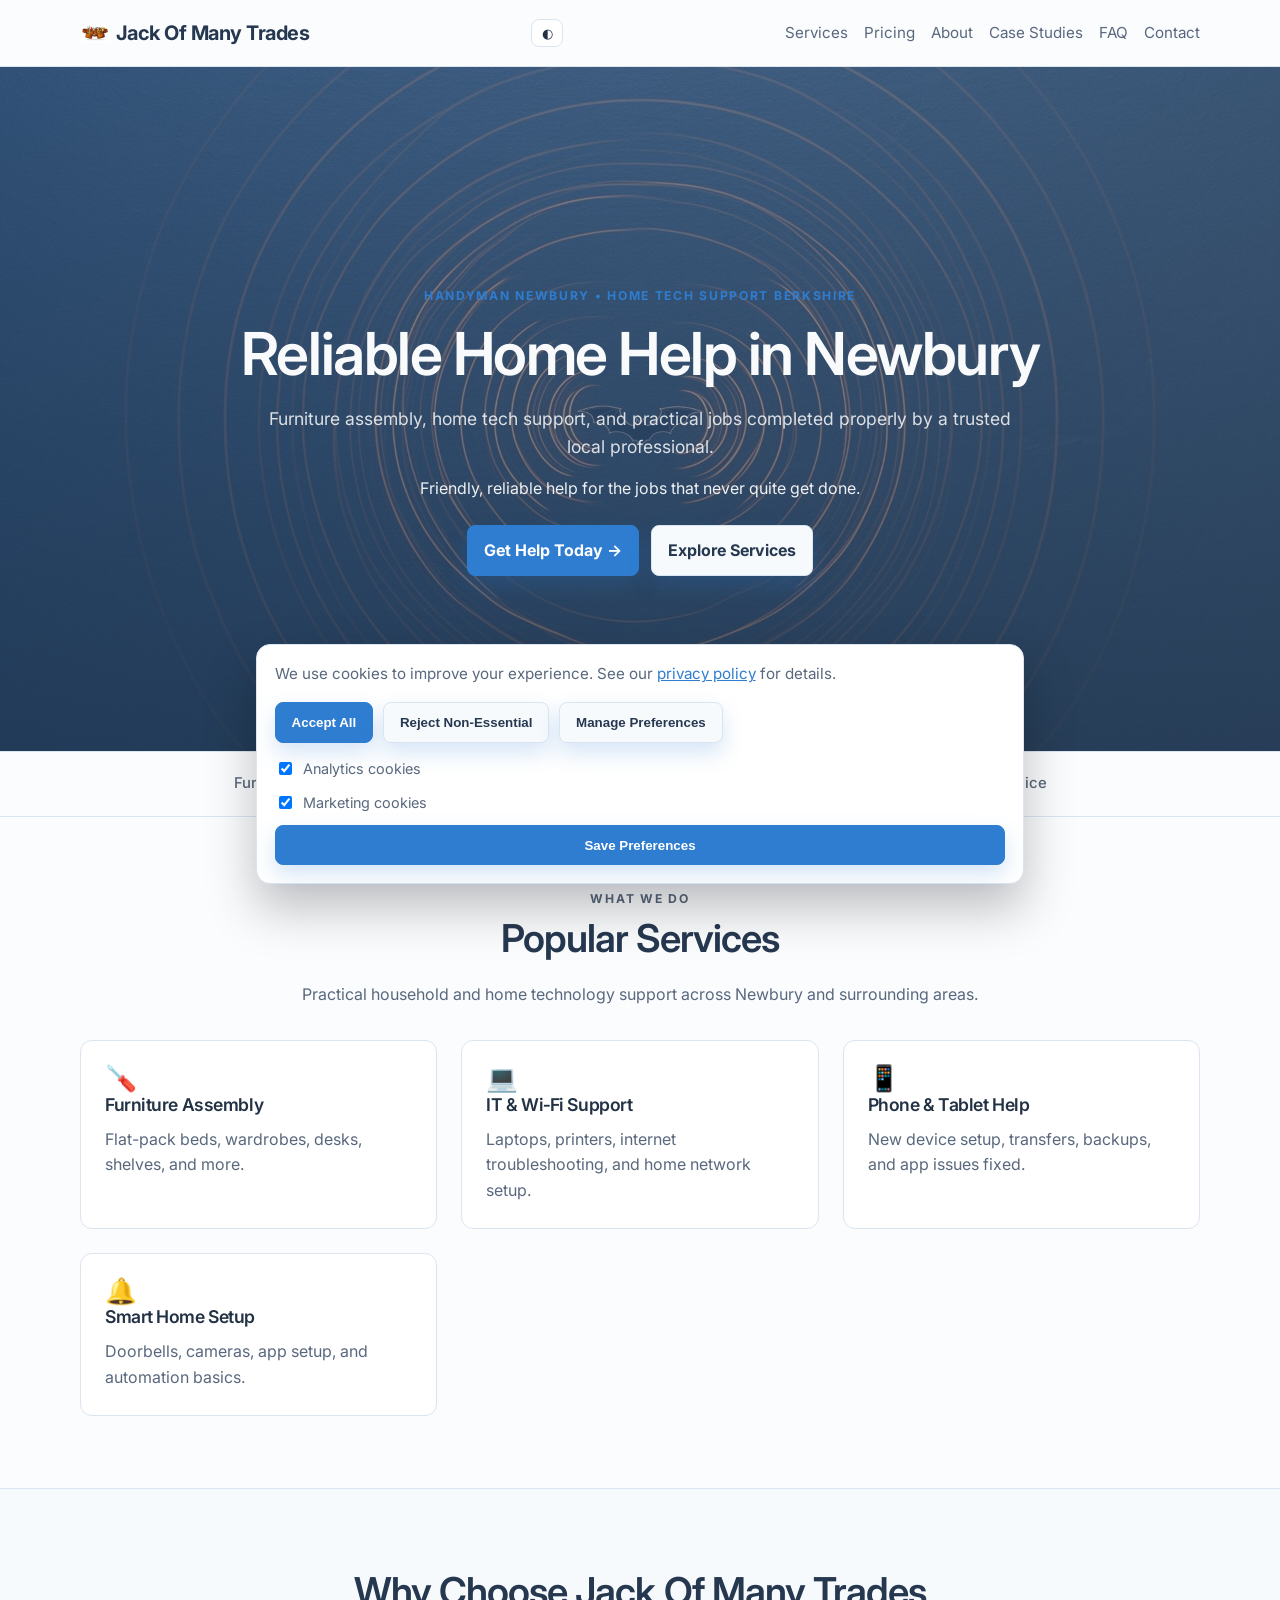
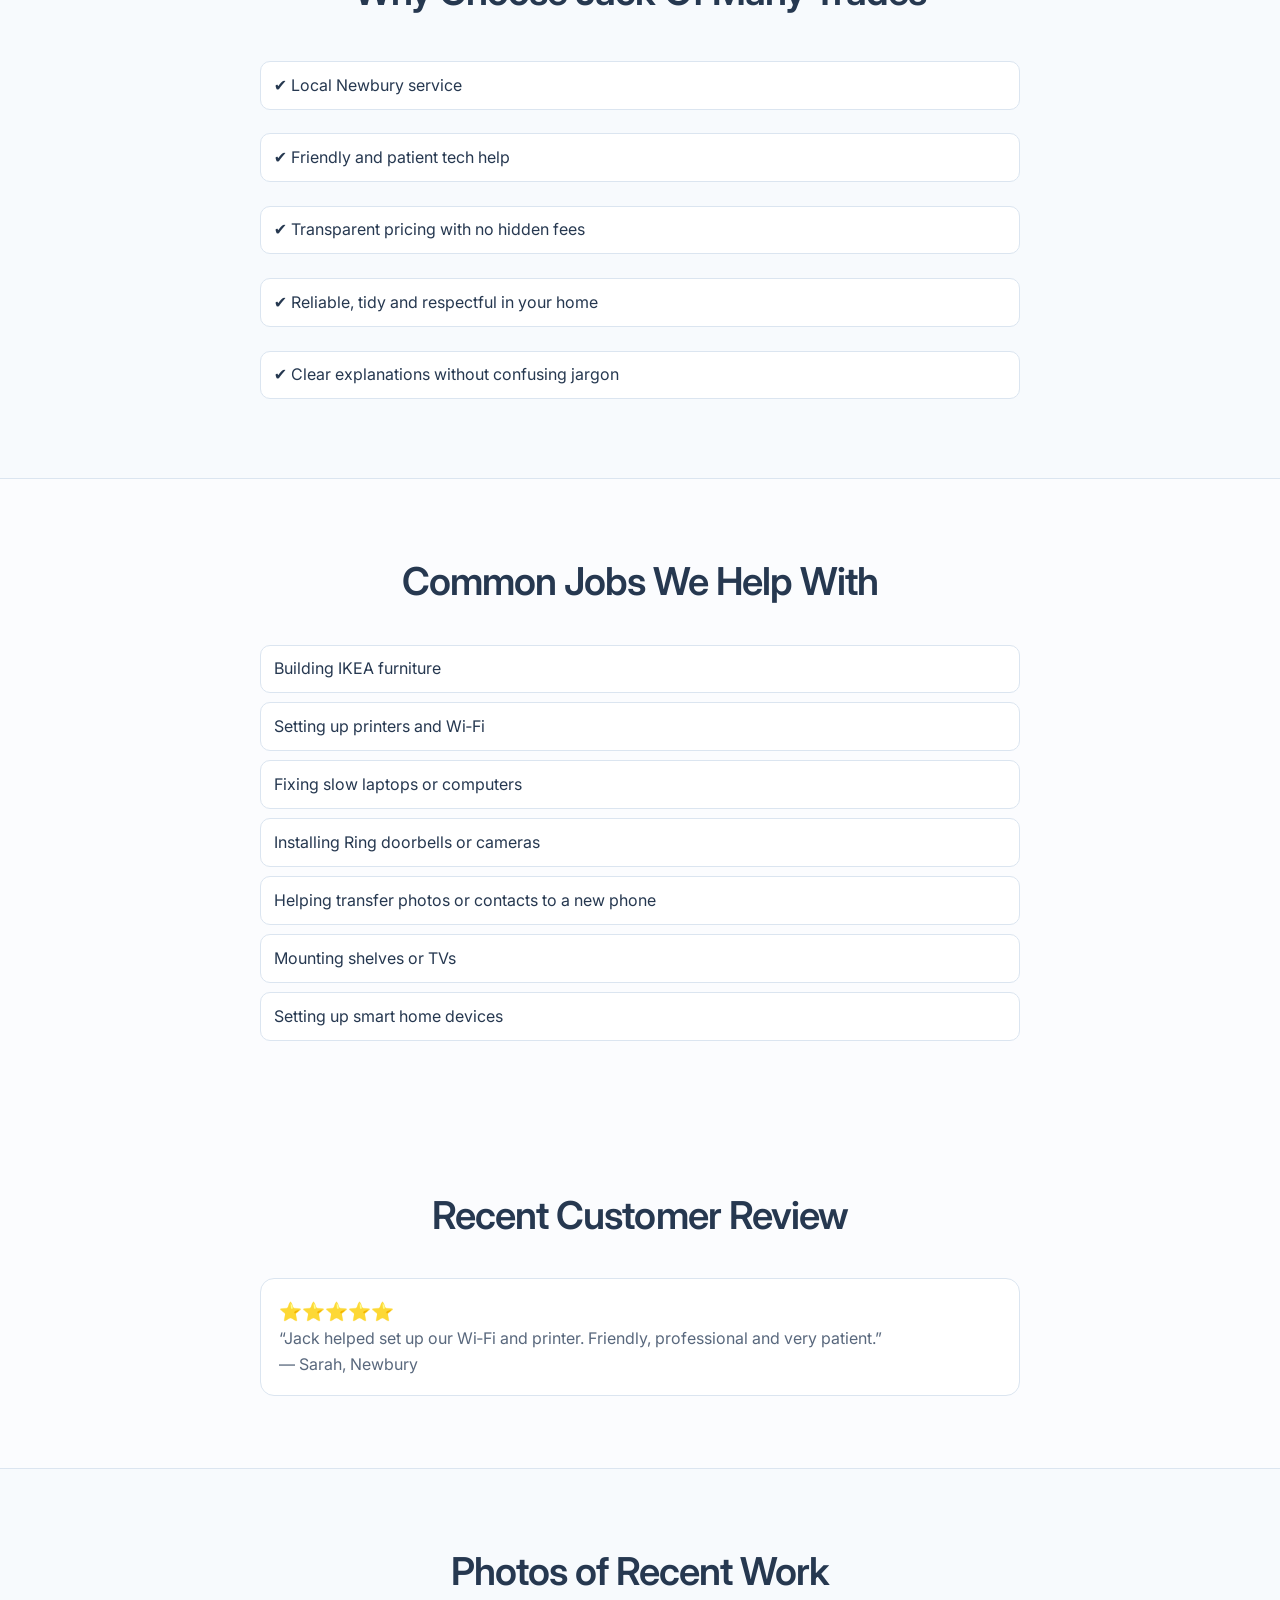
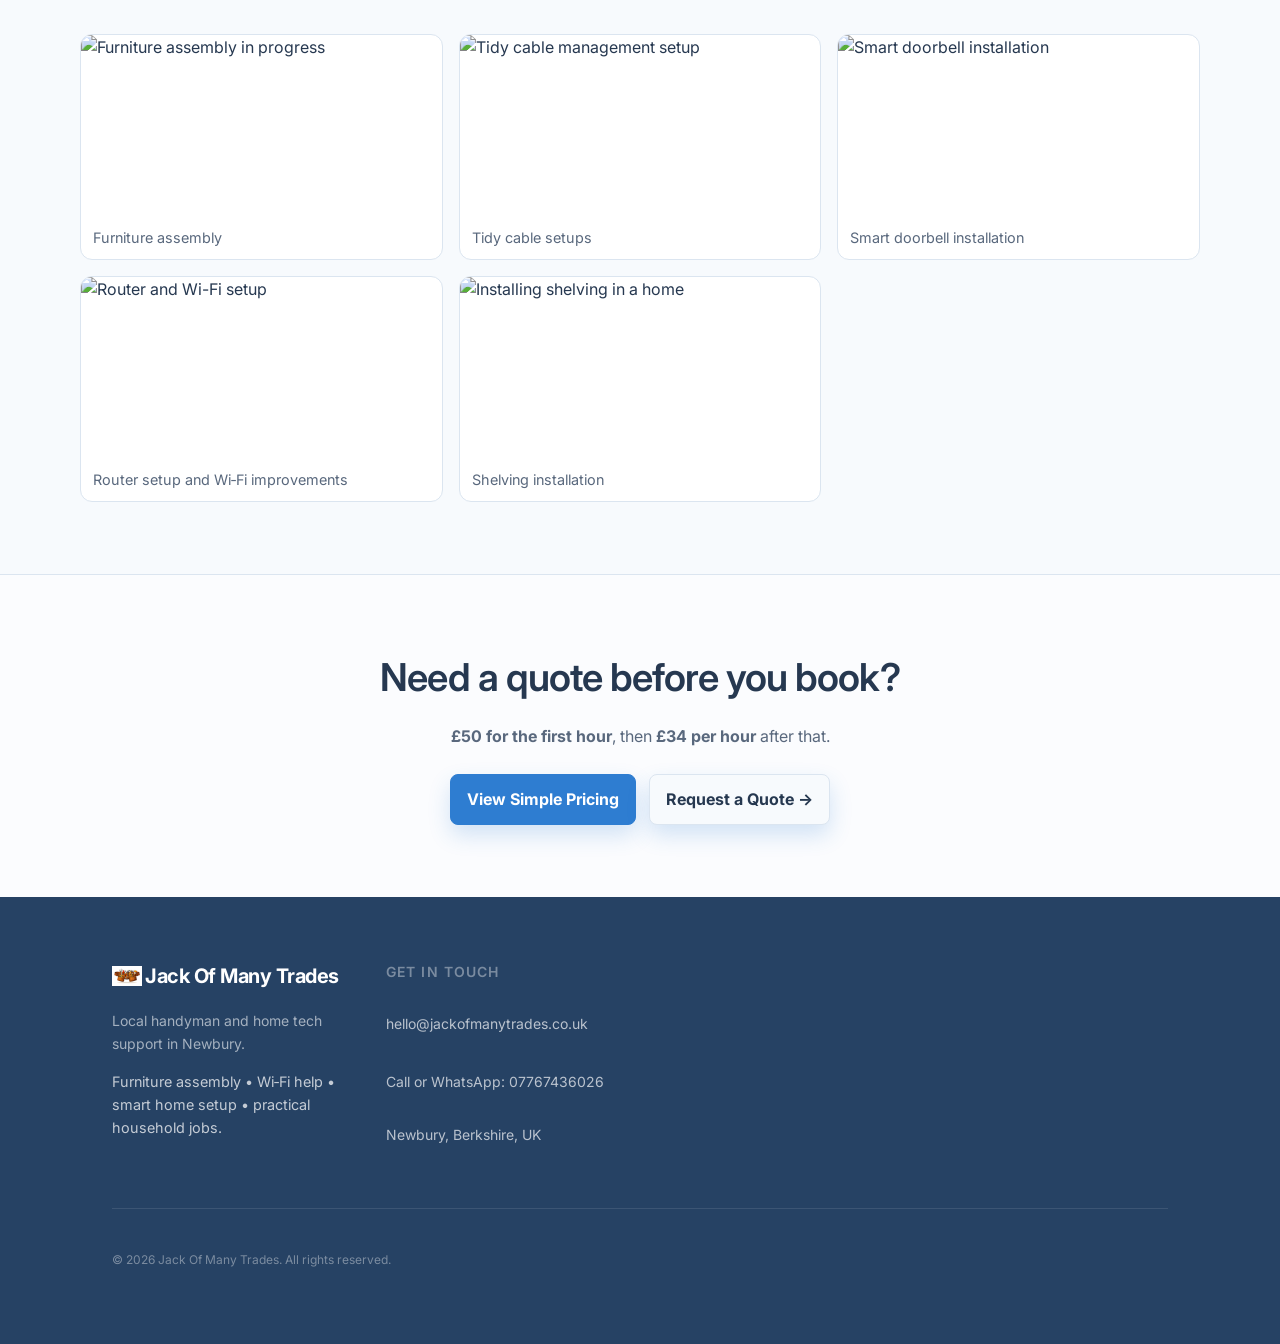
==== commit f1a0d47a: "Revamp marketing copy, trust sections, and local service messaging" ====
--- a/index.html
+++ b/index.html
@@ -3,8 +3,8 @@
   <head>
     <meta charset="UTF-8" />
     <meta name="viewport" content="width=device-width, initial-scale=1.0" />
-    <title>Jack Of Many Trades | Newbury, Berkshire</title>
-    <meta name="description" content="Odd job services around Newbury Berkshire including furniture assembly, IT and phone support, and home security setup." />
+    <title>Jack Of Many Trades | Handyman & Home Tech Help in Newbury</title>
+    <meta name="description" content="Reliable handyman Newbury support for furniture assembly, Wi-Fi help Berkshire, smart home setup Newbury, and practical household jobs." />
     <meta name="author" content="Jack Of Many Trades" />
     <link rel="stylesheet" href="./styles.css" />
     <link rel="icon" type="image/png" href="./Images/JackOfManyTradesLogo.png" />
@@ -13,16 +13,24 @@
     <header class="site-header"><div class="container nav"><a href="./index.html" class="logo"><img src="./Images/JackOfManyTradesLogo.png" alt="Jack Of Many Trades logo" class="logo-mark" /><span class="gradient-text">Jack Of Many Trades</span></a><button id="themeToggle" class="theme-btn" type="button" aria-label="Toggle dark mode">◐</button><button id="menuBtn" class="menu-btn" aria-label="Toggle menu">☰</button><nav id="navLinks" class="nav-links"><a href="./services.html">Services</a><a href="./pricing.html">Pricing</a><a href="./about.html">About</a><a href="./case-studies.html">Case Studies</a><a href="./faq.html">FAQ</a><a href="./contact.html">Contact</a></nav></div></header>
 
     <main>
-      <section class="hero hero-gradient"><div class="overlay"></div><div class="container hero-content"><p class="eyebrow">Odd Job Services • Newbury Berkshire</p><h1>Reliable help for your home and tech jobs.</h1><p class="lead">Need furniture built, devices set up, or security systems installed? Jack Of Many Trades provides practical support you can trust.</p><div class="actions"><a class="btn" href="./contact.html">Book a Job</a><a class="btn btn-outline" href="./services.html">View Services</a></div></div></section>
+      <section class="hero hero-gradient"><div class="overlay"></div><div class="container hero-content"><p class="eyebrow">Handyman Newbury • Home Tech Support Berkshire</p><h1>Reliable Home Help in Newbury</h1><p class="lead">Furniture assembly, home tech support, and practical jobs completed properly by a trusted local professional.</p><p class="hero-support">Friendly, reliable help for the jobs that never quite get done.</p><div class="actions"><a class="btn" href="./contact.html">Get Help Today →</a><a class="btn btn-outline" href="./services.html">Explore Services</a></div></div></section>
 
-      <section class="trust-row"><div class="container trust-items"><span class="trust-item">Furniture Assembly</span><span class="trust-item">IT & Phone Support</span><span class="trust-item">Security Setup</span><span class="trust-item">Newbury, Berkshire</span></div></section>
+      <section class="trust-row"><div class="container trust-items"><span class="trust-item">Furniture Assembly Newbury</span><span class="trust-item">Wi‑Fi Help Berkshire</span><span class="trust-item">Smart Home Setup Newbury</span><span class="trust-item">Trusted Local Service</span></div></section>
 
-      <section class="section container"><div class="section-head center"><p class="eyebrow">What We Do</p><h2>Popular Services</h2><p>General odd jobs, home setup, and technical support for local homes and businesses.</p></div><div class="grid three service-grid"><a class="service-card" href="./services.html"><h3>Furniture Assembly</h3><p>Flat-pack beds, wardrobes, desks, shelves, and more.</p></a><a class="service-card" href="./services.html"><h3>IT & Device Support</h3><p>Laptops, printers, Wi‑Fi, smartphones, and troubleshooting.</p></a><a class="service-card" href="./services.html"><h3>Security & Smart Home</h3><p>Doorbells, cameras, app setup, and smart home basics.</p></a></div></section>
+      <section class="section container"><div class="section-head center"><p class="eyebrow">What We Do</p><h2>Popular Services</h2><p>Practical household and home technology support across Newbury and surrounding areas.</p></div><div class="grid three service-grid"><a class="service-card" href="./services.html"><p class="service-emoji" aria-hidden="true">🪛</p><h3>Furniture Assembly</h3><p>Flat-pack beds, wardrobes, desks, shelves, and more.</p></a><a class="service-card" href="./services.html"><p class="service-emoji" aria-hidden="true">💻</p><h3>IT & Wi‑Fi Support</h3><p>Laptops, printers, internet troubleshooting, and home network setup.</p></a><a class="service-card" href="./services.html"><p class="service-emoji" aria-hidden="true">📱</p><h3>Phone & Tablet Help</h3><p>New device setup, transfers, backups, and app issues fixed.</p></a><a class="service-card" href="./services.html"><p class="service-emoji" aria-hidden="true">🔔</p><h3>Smart Home Setup</h3><p>Doorbells, cameras, app setup, and automation basics.</p></a></div></section>
 
-      <section class="section cta"><div class="container center"><h2>Clear hourly pricing</h2><p class="muted"><strong>£50 for the first hour</strong>, then <strong>£34 per hour</strong> after that.</p><div class="actions"><a class="btn" href="./pricing.html">View Pricing</a><a class="btn btn-outline" href="./contact.html">Request a Call Back</a></div></div></section>
+      <section class="section alt"><div class="container"><div class="section-head center"><h2>Why Choose Jack Of Many Trades</h2></div><ul class="check-list choose-list"><li>✔ Local Newbury service</li><li>✔ Friendly and patient tech help</li><li>✔ Transparent pricing with no hidden fees</li><li>✔ Reliable, tidy and respectful in your home</li><li>✔ Clear explanations without confusing jargon</li></ul></div></section>
+
+      <section class="section container"><div class="section-head center"><h2>Common Jobs We Help With</h2></div><ul class="common-jobs"><li>Building IKEA furniture</li><li>Setting up printers and Wi‑Fi</li><li>Fixing slow laptops or computers</li><li>Installing Ring doorbells or cameras</li><li>Helping transfer photos or contacts to a new phone</li><li>Mounting shelves or TVs</li><li>Setting up smart home devices</li></ul></section>
+
+      <section class="section container"><div class="section-head center"><h2>Recent Customer Review</h2></div><article class="card review-card"><p class="review-stars">⭐️⭐️⭐️⭐️⭐️</p><p>“Jack helped set up our Wi‑Fi and printer. Friendly, professional and very patient.”</p><p class="muted">— Sarah, Newbury</p></article></section>
+
+      <section class="section alt"><div class="container"><div class="section-head center"><h2>Photos of Recent Work</h2></div><div class="photo-grid"><figure class="photo-card"><img src="https://images.unsplash.com/photo-1581578731548-c64695cc6952?auto=format&fit=crop&w=900&q=80" alt="Furniture assembly in progress" loading="lazy" /><figcaption>Furniture assembly</figcaption></figure><figure class="photo-card"><img src="https://images.unsplash.com/photo-1558618666-fcd25c85cd64?auto=format&fit=crop&w=900&q=80" alt="Tidy cable management setup" loading="lazy" /><figcaption>Tidy cable setups</figcaption></figure><figure class="photo-card"><img src="https://images.unsplash.com/photo-1558002038-1055907df827?auto=format&fit=crop&w=900&q=80" alt="Smart doorbell installation" loading="lazy" /><figcaption>Smart doorbell installation</figcaption></figure><figure class="photo-card"><img src="https://images.unsplash.com/photo-1601972602237-8c79241e468b?auto=format&fit=crop&w=900&q=80" alt="Router and Wi-Fi setup" loading="lazy" /><figcaption>Router setup and Wi‑Fi improvements</figcaption></figure><figure class="photo-card"><img src="https://images.unsplash.com/photo-1616627456424-ae9d44ef7f0f?auto=format&fit=crop&w=900&q=80" alt="Installing shelving in a home" loading="lazy" /><figcaption>Shelving installation</figcaption></figure></div></div></section>
+
+      <section class="section cta"><div class="container center"><h2>Need a quote before you book?</h2><p class="muted"><strong>£50 for the first hour</strong>, then <strong>£34 per hour</strong> after that.</p><div class="actions"><a class="btn" href="./pricing.html">View Simple Pricing</a><a class="btn btn-outline" href="./contact.html">Request a Quote →</a></div></div></section>
     </main>
 
-    <footer class="site-footer-main"><div class="container footer-shell"><div class="footer-grid"><div><a href="./index.html" class="logo"><img src="./Images/JackOfManyTradesLogo.png" alt="Jack Of Many Trades logo" class="logo-mark" /><span class="gradient-text">Jack Of Many Trades</span></a><p class="footer-description">Trusted odd-job, furniture assembly, and home tech support in Newbury, Berkshire.</p></div><div><h4 class="footer-heading">Get in Touch</h4><div class="footer-contact"><p>hello@jackofmanytrades.co.uk</p><p>07767436026</p><p class="footer-location">Newbury, Berkshire, UK</p></div></div></div><div class="footer-bottom"><p class="footer-copy">© 2026 Jack Of Many Trades. All rights reserved.</p></div></div></footer>
+    <footer class="site-footer-main"><div class="container footer-shell"><div class="footer-grid"><div><a href="./index.html" class="logo"><img src="./Images/JackOfManyTradesLogo.png" alt="Jack Of Many Trades logo" class="logo-mark" /><span class="gradient-text">Jack Of Many Trades</span></a><p class="footer-description">Local handyman and home tech support in Newbury.</p><p class="footer-trust">Furniture assembly • Wi‑Fi help • smart home setup • practical household jobs.</p></div><div><h4 class="footer-heading">Get in Touch</h4><div class="footer-contact"><p>hello@jackofmanytrades.co.uk</p><p>Call or WhatsApp: 07767436026</p><p class="footer-location">Newbury, Berkshire, UK</p></div></div></div><div class="footer-bottom"><p class="footer-copy">© 2026 Jack Of Many Trades. All rights reserved.</p></div></div></footer>
 
     <script src="./script.js"></script>
   </body>
--- a/styles.css
+++ b/styles.css
@@ -1243,3 +1243,96 @@
   border-left: 2px solid hsl(var(--primary) / .35);
   background: transparent;
 }
+
+.hero-support {
+  margin: .9rem auto 0;
+  max-width: 700px;
+  font-size: 1rem;
+  color: hsl(var(--hero-foreground) / .95);
+}
+
+.service-emoji {
+  margin: 0 0 .65rem;
+  font-size: 1.6rem;
+  line-height: 1;
+}
+
+.choose-list,
+.common-jobs {
+  list-style: none;
+  padding: 0;
+  margin: 0 auto;
+  max-width: 760px;
+  display: grid;
+  gap: .6rem;
+}
+
+.choose-list li,
+.common-jobs li {
+  padding: .65rem .8rem;
+  border: 1px solid hsl(var(--border));
+  border-radius: calc(var(--radius) + 2px);
+  background: hsl(var(--card));
+}
+
+.review-card {
+  max-width: 760px;
+  margin: 0 auto;
+}
+
+.review-stars {
+  margin: 0 0 .35rem;
+  font-size: 1.15rem;
+}
+
+.photo-grid {
+  display: grid;
+  grid-template-columns: repeat(3, minmax(0, 1fr));
+  gap: 1rem;
+}
+
+.photo-card {
+  margin: 0;
+  border: 1px solid hsl(var(--border));
+  border-radius: calc(var(--radius) + 4px);
+  overflow: hidden;
+  background: hsl(var(--card));
+}
+
+.photo-card img {
+  width: 100%;
+  height: 180px;
+  object-fit: cover;
+  display: block;
+}
+
+.photo-card figcaption {
+  padding: .65rem .75rem;
+  font-size: .9rem;
+  color: hsl(var(--muted-foreground));
+}
+
+.contact-number {
+  margin: .3rem 0 1rem;
+  font-size: clamp(1.4rem, 3vw, 2rem);
+  font-weight: 700;
+  color: hsl(var(--primary));
+}
+
+.footer-trust {
+  margin-top: .5rem;
+  color: hsl(var(--accent-foreground) / .75);
+  font-size: .9rem;
+}
+
+@media (max-width: 860px) {
+  .photo-grid {
+    grid-template-columns: repeat(2, minmax(0, 1fr));
+  }
+}
+
+@media (max-width: 620px) {
+  .photo-grid {
+    grid-template-columns: 1fr;
+  }
+}
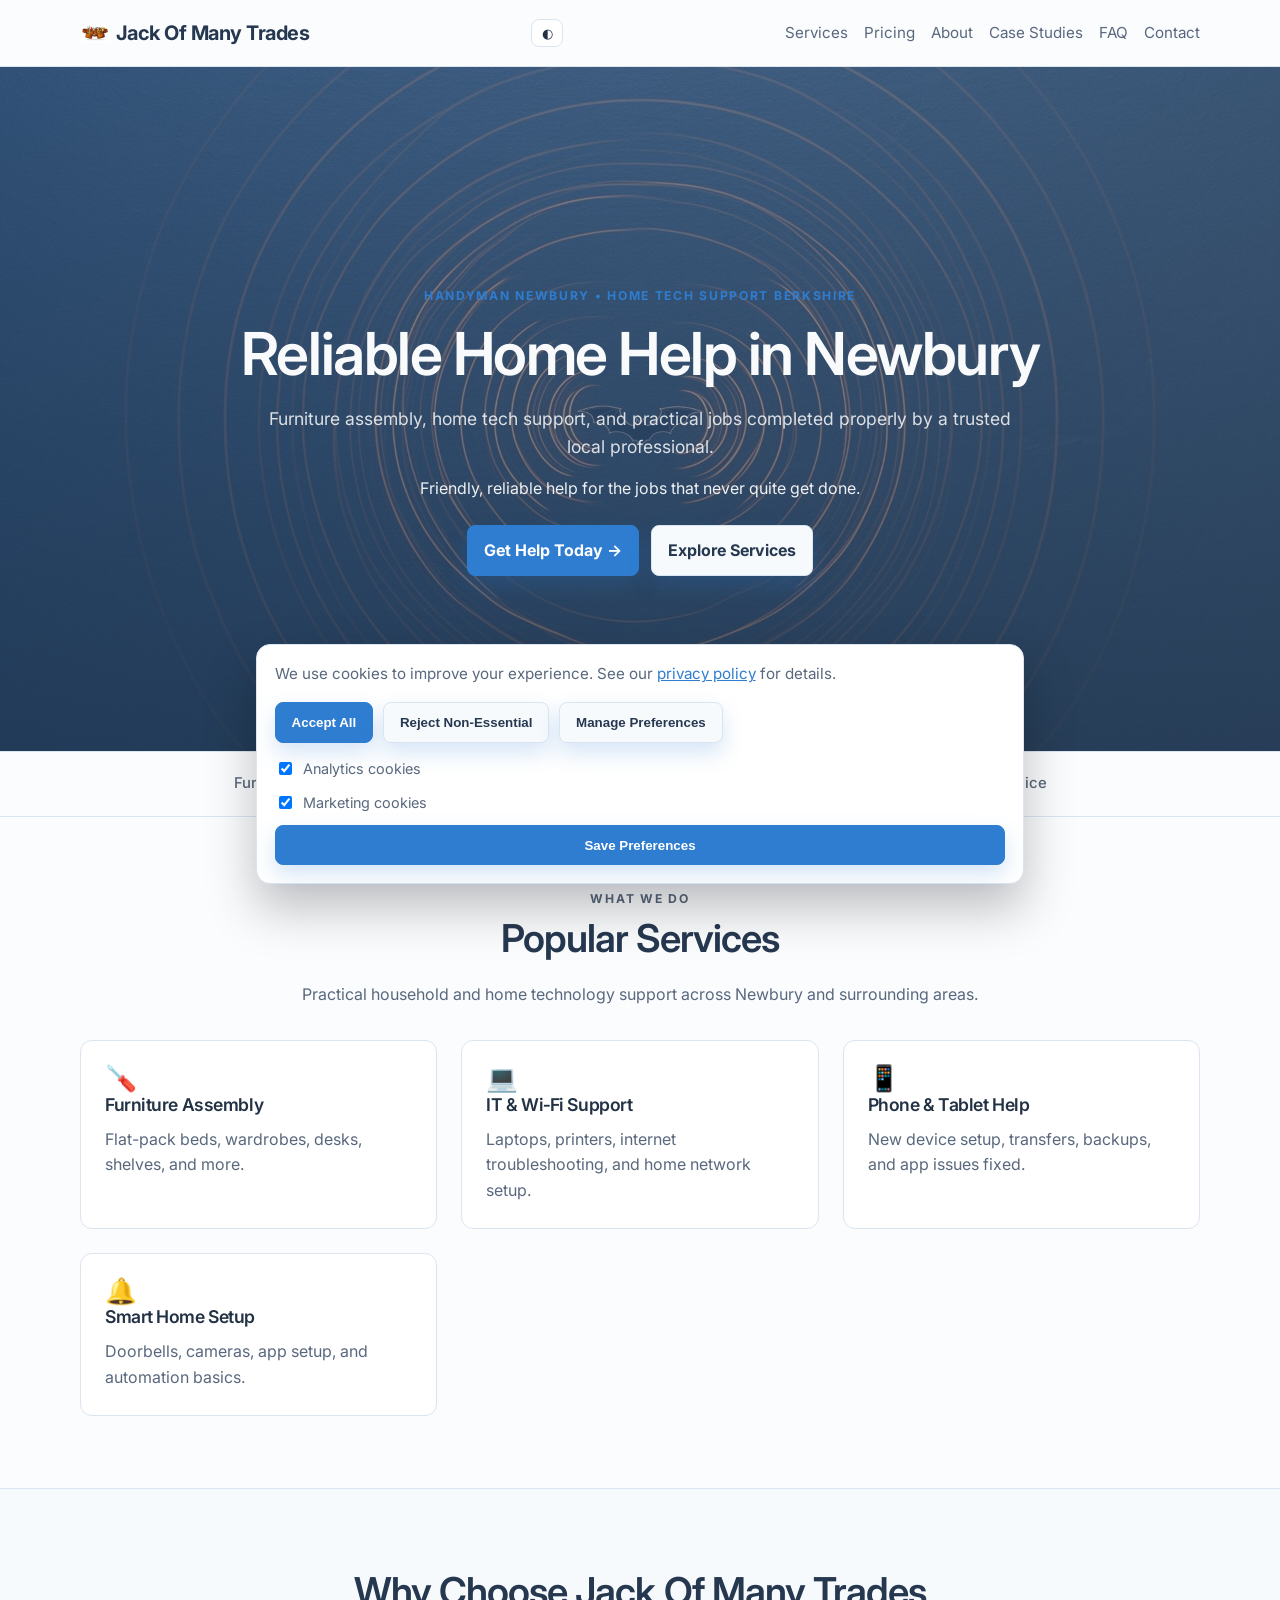
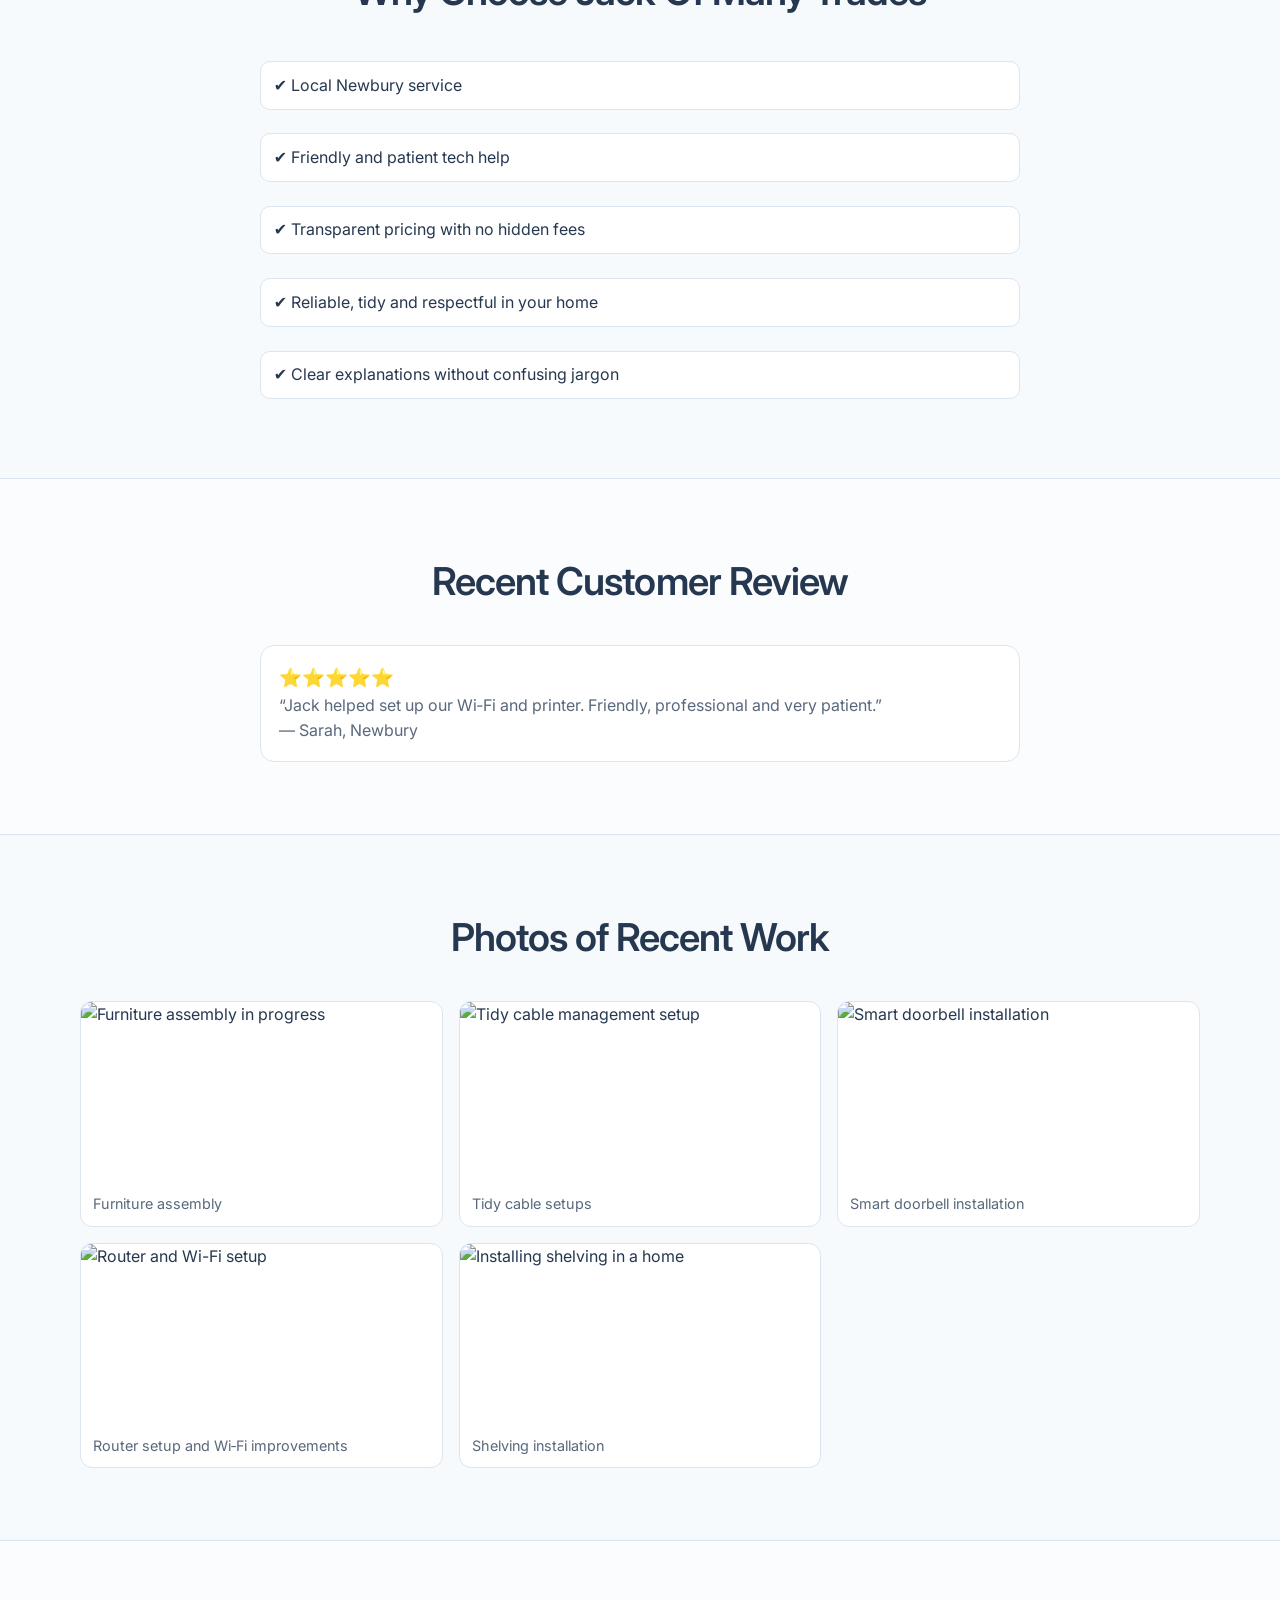
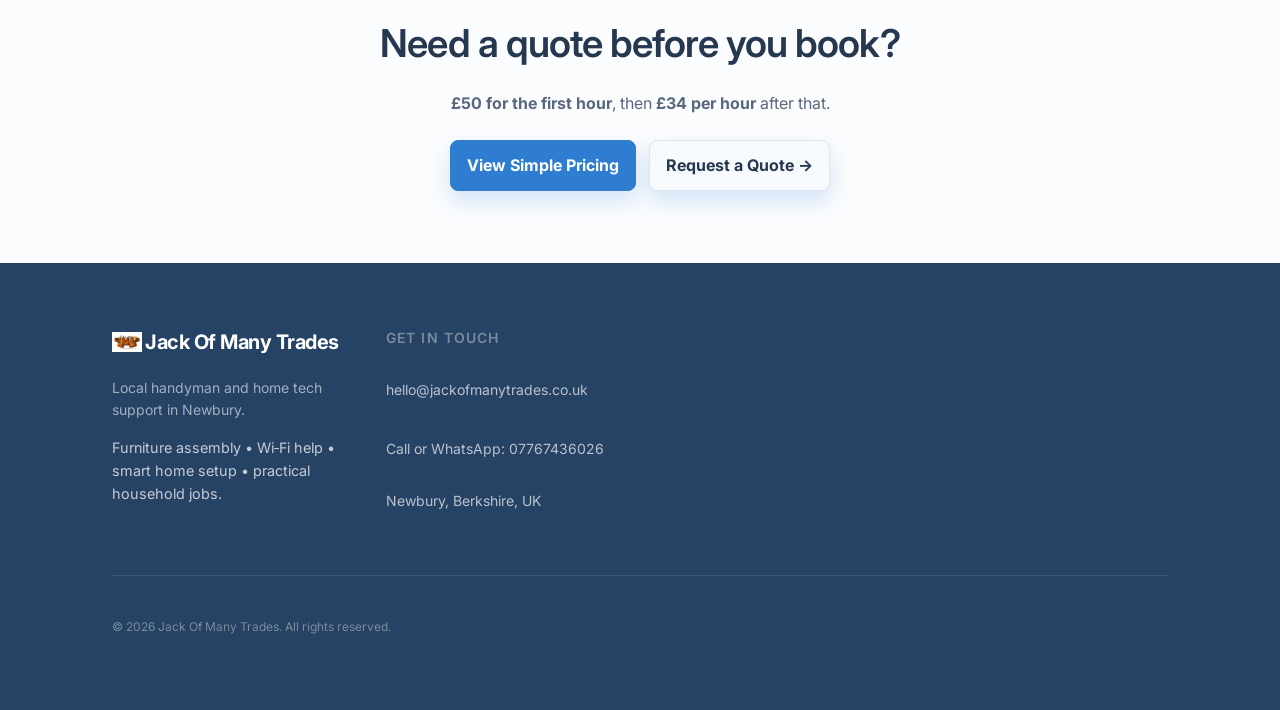
==== commit bb8161cc: "Remove common jobs section from homepage" ====
--- a/index.html
+++ b/index.html
@@ -21,8 +21,6 @@
 
       <section class="section alt"><div class="container"><div class="section-head center"><h2>Why Choose Jack Of Many Trades</h2></div><ul class="check-list choose-list"><li>✔ Local Newbury service</li><li>✔ Friendly and patient tech help</li><li>✔ Transparent pricing with no hidden fees</li><li>✔ Reliable, tidy and respectful in your home</li><li>✔ Clear explanations without confusing jargon</li></ul></div></section>
 
-      <section class="section container"><div class="section-head center"><h2>Common Jobs We Help With</h2></div><ul class="common-jobs"><li>Building IKEA furniture</li><li>Setting up printers and Wi‑Fi</li><li>Fixing slow laptops or computers</li><li>Installing Ring doorbells or cameras</li><li>Helping transfer photos or contacts to a new phone</li><li>Mounting shelves or TVs</li><li>Setting up smart home devices</li></ul></section>
-
       <section class="section container"><div class="section-head center"><h2>Recent Customer Review</h2></div><article class="card review-card"><p class="review-stars">⭐️⭐️⭐️⭐️⭐️</p><p>“Jack helped set up our Wi‑Fi and printer. Friendly, professional and very patient.”</p><p class="muted">— Sarah, Newbury</p></article></section>
 
       <section class="section alt"><div class="container"><div class="section-head center"><h2>Photos of Recent Work</h2></div><div class="photo-grid"><figure class="photo-card"><img src="https://images.unsplash.com/photo-1581578731548-c64695cc6952?auto=format&fit=crop&w=900&q=80" alt="Furniture assembly in progress" loading="lazy" /><figcaption>Furniture assembly</figcaption></figure><figure class="photo-card"><img src="https://images.unsplash.com/photo-1558618666-fcd25c85cd64?auto=format&fit=crop&w=900&q=80" alt="Tidy cable management setup" loading="lazy" /><figcaption>Tidy cable setups</figcaption></figure><figure class="photo-card"><img src="https://images.unsplash.com/photo-1558002038-1055907df827?auto=format&fit=crop&w=900&q=80" alt="Smart doorbell installation" loading="lazy" /><figcaption>Smart doorbell installation</figcaption></figure><figure class="photo-card"><img src="https://images.unsplash.com/photo-1601972602237-8c79241e468b?auto=format&fit=crop&w=900&q=80" alt="Router and Wi-Fi setup" loading="lazy" /><figcaption>Router setup and Wi‑Fi improvements</figcaption></figure><figure class="photo-card"><img src="https://images.unsplash.com/photo-1616627456424-ae9d44ef7f0f?auto=format&fit=crop&w=900&q=80" alt="Installing shelving in a home" loading="lazy" /><figcaption>Shelving installation</figcaption></figure></div></div></section>
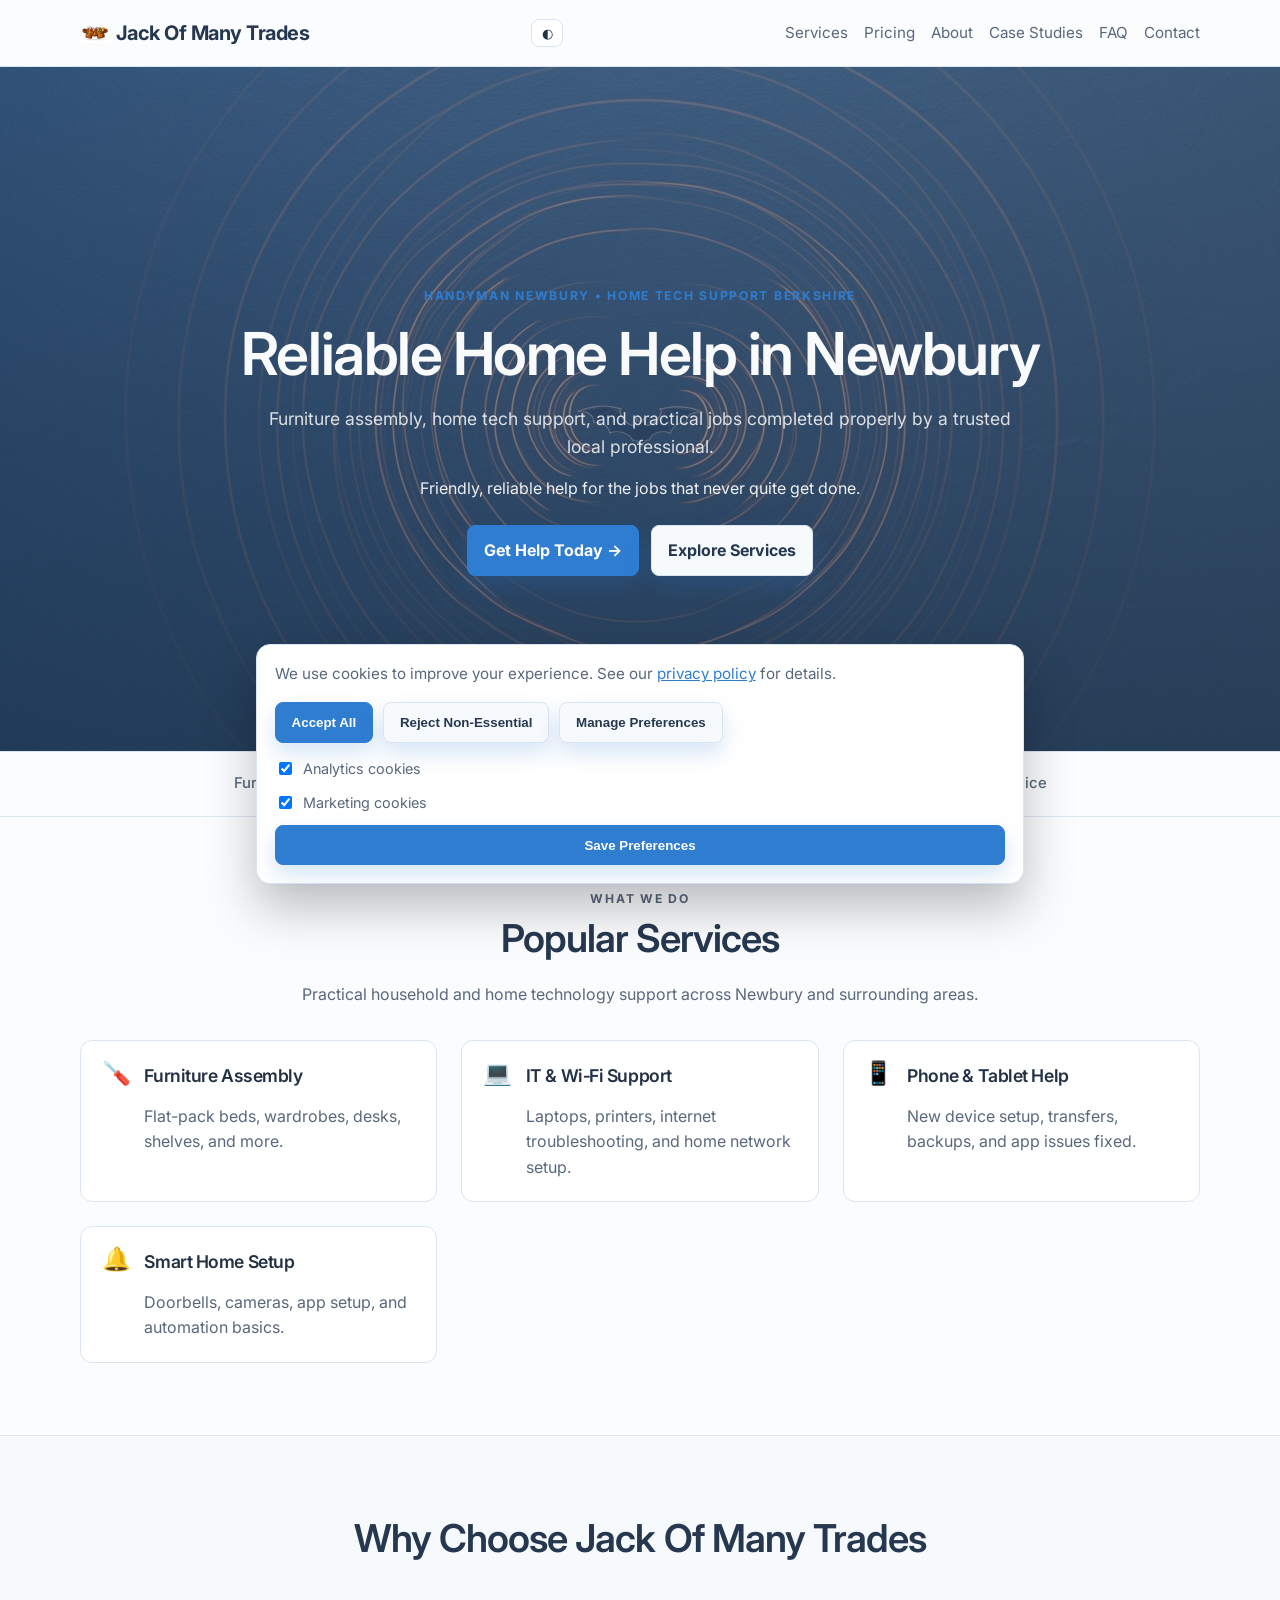
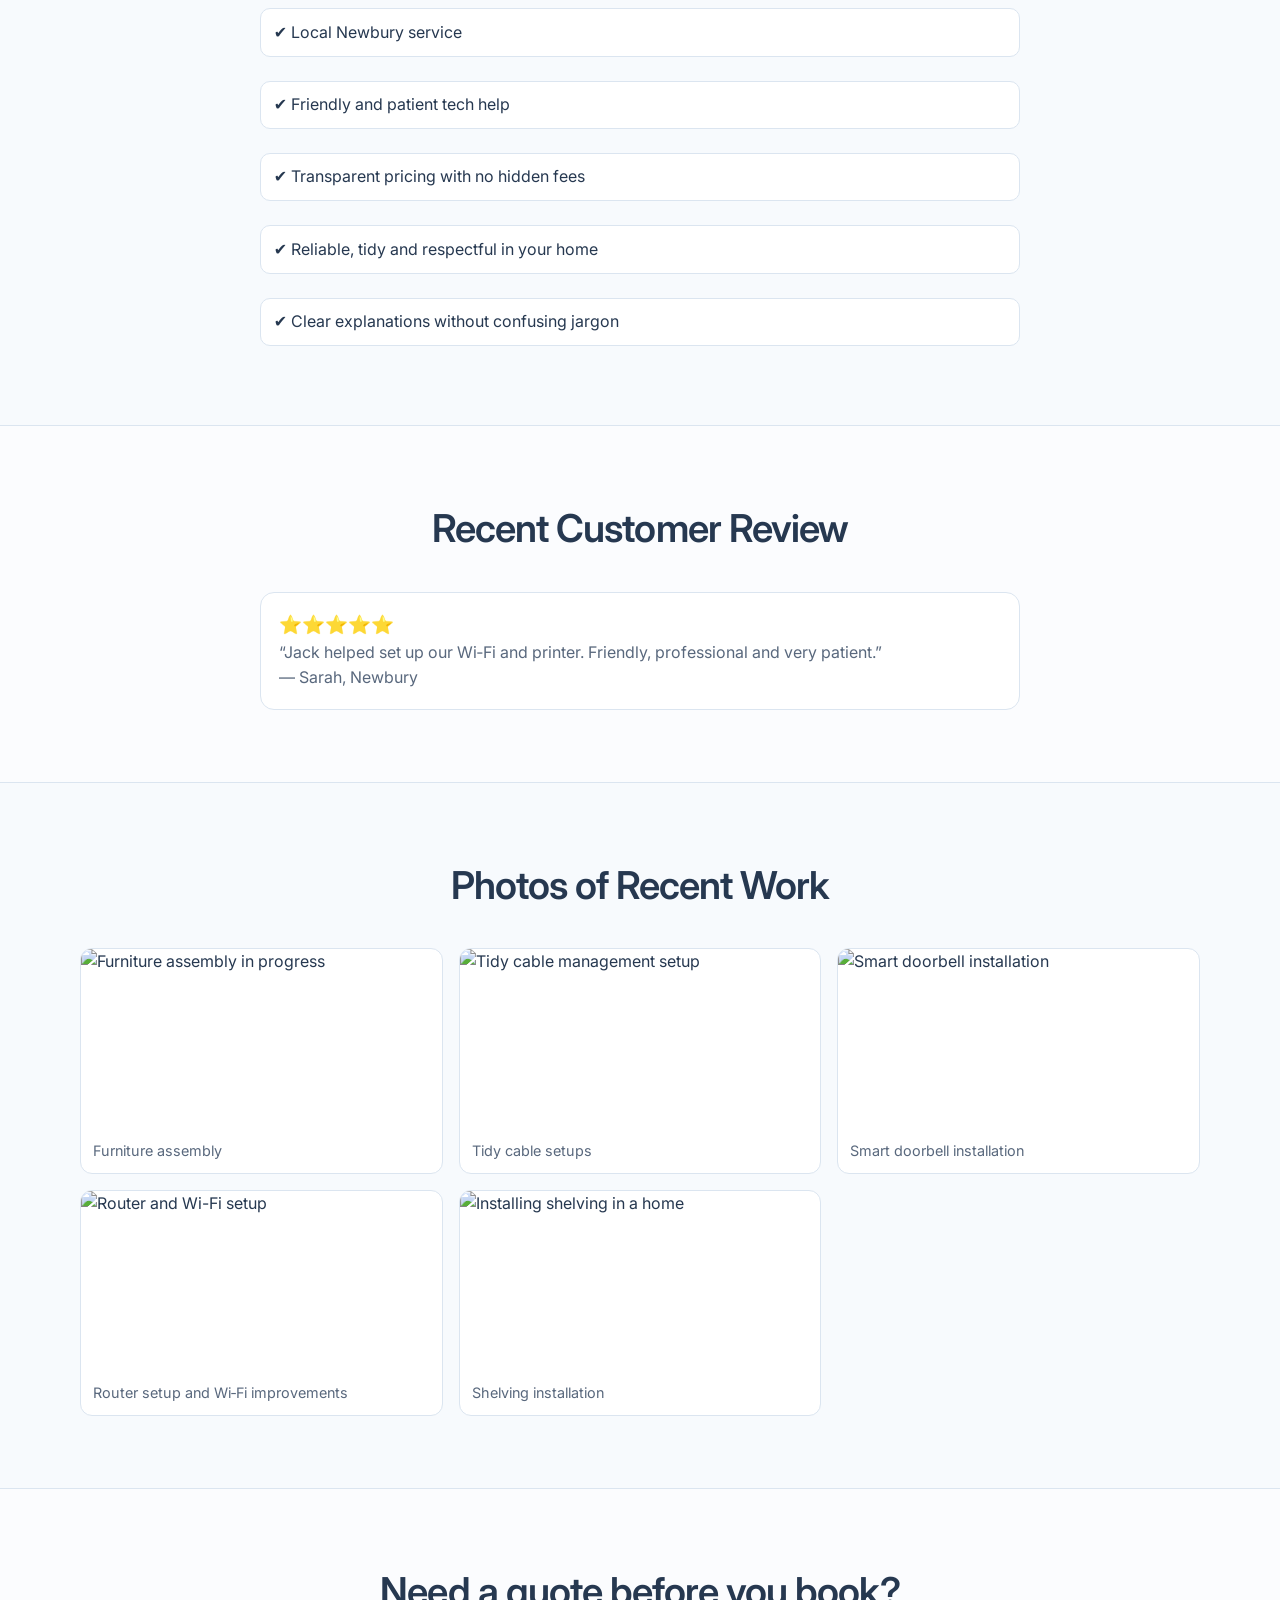
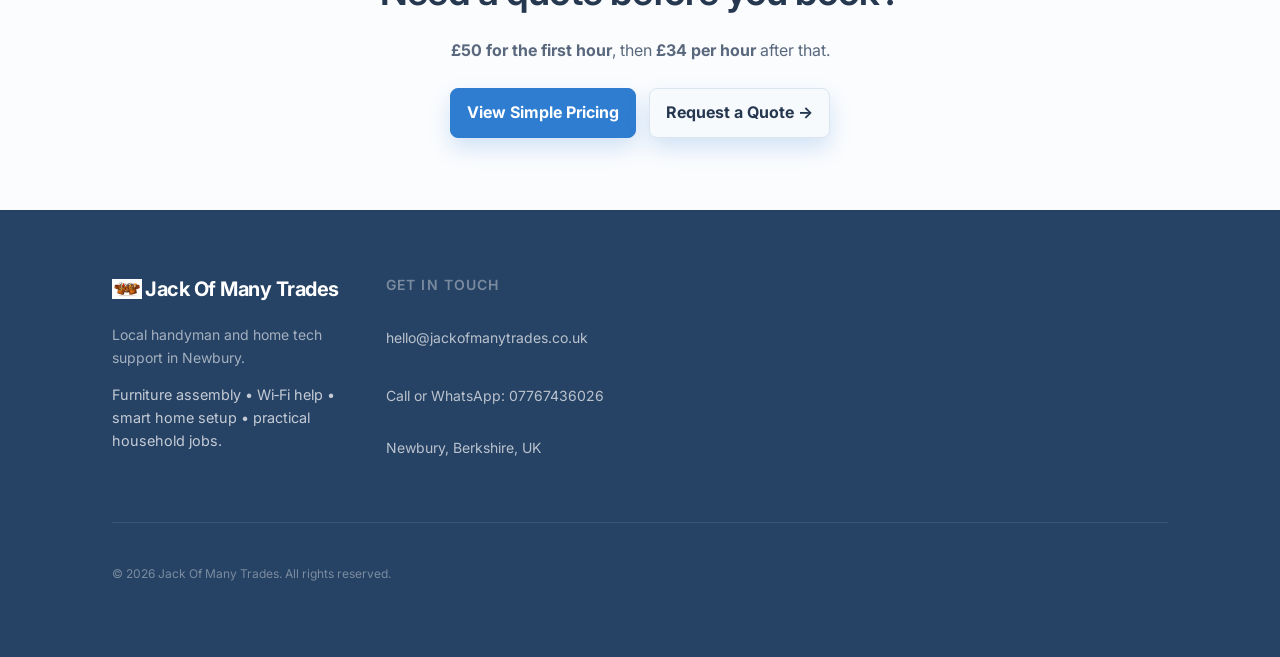
==== commit db869379: "Improve service card icon and text balance on landing page" ====
--- a/index.html
+++ b/index.html
@@ -17,7 +17,7 @@
 
       <section class="trust-row"><div class="container trust-items"><span class="trust-item">Furniture Assembly Newbury</span><span class="trust-item">Wi‑Fi Help Berkshire</span><span class="trust-item">Smart Home Setup Newbury</span><span class="trust-item">Trusted Local Service</span></div></section>
 
-      <section class="section container"><div class="section-head center"><p class="eyebrow">What We Do</p><h2>Popular Services</h2><p>Practical household and home technology support across Newbury and surrounding areas.</p></div><div class="grid three service-grid"><a class="service-card" href="./services.html"><p class="service-emoji" aria-hidden="true">🪛</p><h3>Furniture Assembly</h3><p>Flat-pack beds, wardrobes, desks, shelves, and more.</p></a><a class="service-card" href="./services.html"><p class="service-emoji" aria-hidden="true">💻</p><h3>IT & Wi‑Fi Support</h3><p>Laptops, printers, internet troubleshooting, and home network setup.</p></a><a class="service-card" href="./services.html"><p class="service-emoji" aria-hidden="true">📱</p><h3>Phone & Tablet Help</h3><p>New device setup, transfers, backups, and app issues fixed.</p></a><a class="service-card" href="./services.html"><p class="service-emoji" aria-hidden="true">🔔</p><h3>Smart Home Setup</h3><p>Doorbells, cameras, app setup, and automation basics.</p></a></div></section>
+      <section class="section container"><div class="section-head center"><p class="eyebrow">What We Do</p><h2>Popular Services</h2><p>Practical household and home technology support across Newbury and surrounding areas.</p></div><div class="grid three service-grid"><a class="service-card" href="./services.html"><p class="service-emoji" aria-hidden="true">🪛</p><div class="service-copy"><h3>Furniture Assembly</h3><p>Flat-pack beds, wardrobes, desks, shelves, and more.</p></div></a><a class="service-card" href="./services.html"><p class="service-emoji" aria-hidden="true">💻</p><div class="service-copy"><h3>IT & Wi‑Fi Support</h3><p>Laptops, printers, internet troubleshooting, and home network setup.</p></div></a><a class="service-card" href="./services.html"><p class="service-emoji" aria-hidden="true">📱</p><div class="service-copy"><h3>Phone & Tablet Help</h3><p>New device setup, transfers, backups, and app issues fixed.</p></div></a><a class="service-card" href="./services.html"><p class="service-emoji" aria-hidden="true">🔔</p><div class="service-copy"><h3>Smart Home Setup</h3><p>Doorbells, cameras, app setup, and automation basics.</p></div></a></div></section>
 
       <section class="section alt"><div class="container"><div class="section-head center"><h2>Why Choose Jack Of Many Trades</h2></div><ul class="check-list choose-list"><li>✔ Local Newbury service</li><li>✔ Friendly and patient tech help</li><li>✔ Transparent pricing with no hidden fees</li><li>✔ Reliable, tidy and respectful in your home</li><li>✔ Clear explanations without confusing jargon</li></ul></div></section>
 
--- a/styles.css
+++ b/styles.css
@@ -314,12 +314,14 @@
 }
 
 .service-card {
-  display: block;
+  display: flex;
+  align-items: flex-start;
+  gap: .85rem;
   background: hsl(var(--card));
   color: hsl(var(--card-foreground));
   border: 1px solid hsl(var(--border));
   border-radius: calc(var(--radius) + 4px);
-  padding: 1.5rem;
+  padding: 1.3rem;
   text-decoration: none;
   transition: border-color .3s ease, box-shadow .3s ease, transform .3s ease;
 }
@@ -348,6 +350,11 @@
 .service-card p {
   margin: 0;
   color: hsl(var(--muted-foreground));
+}
+
+.service-copy {
+  display: grid;
+  gap: .35rem;
 }
 
 .service-link {
@@ -688,6 +695,25 @@
   margin: .2rem 0 1rem;
   color: hsl(var(--primary));
   font-weight: 700;
+}
+
+.service-rate-banner {
+  max-width: 760px;
+  margin: 0 auto;
+  padding: 1.5rem;
+  border: 1px solid hsl(var(--primary) / .35);
+  border-radius: calc(var(--radius) + 10px);
+  background: linear-gradient(135deg, hsl(var(--primary) / .14), hsl(var(--card)));
+  box-shadow: 0 14px 32px hsl(var(--primary) / .12);
+}
+
+.service-rate-banner .service-price {
+  margin: .1rem 0 .3rem;
+  font-size: clamp(1.5rem, 4vw, 2rem);
+}
+
+.service-rate-banner .muted {
+  margin: 0;
 }
 .service-row h3 { margin: 0 0 .5rem; font-size: 1rem; text-transform: uppercase; letter-spacing: .06em; color: hsl(var(--muted-foreground)); }
 .service-row p { margin: .6rem 0; }
@@ -1252,9 +1278,23 @@
 }
 
 .service-emoji {
-  margin: 0 0 .65rem;
-  font-size: 1.6rem;
+  margin: .15rem 0 0;
+  font-size: 1.45rem;
   line-height: 1;
+  flex-shrink: 0;
+}
+
+
+@media (max-width: 560px) {
+  .service-card {
+    padding: 1.15rem;
+    gap: .7rem;
+  }
+
+  .service-emoji {
+    font-size: 1.3rem;
+    margin-top: .1rem;
+  }
 }
 
 .choose-list,
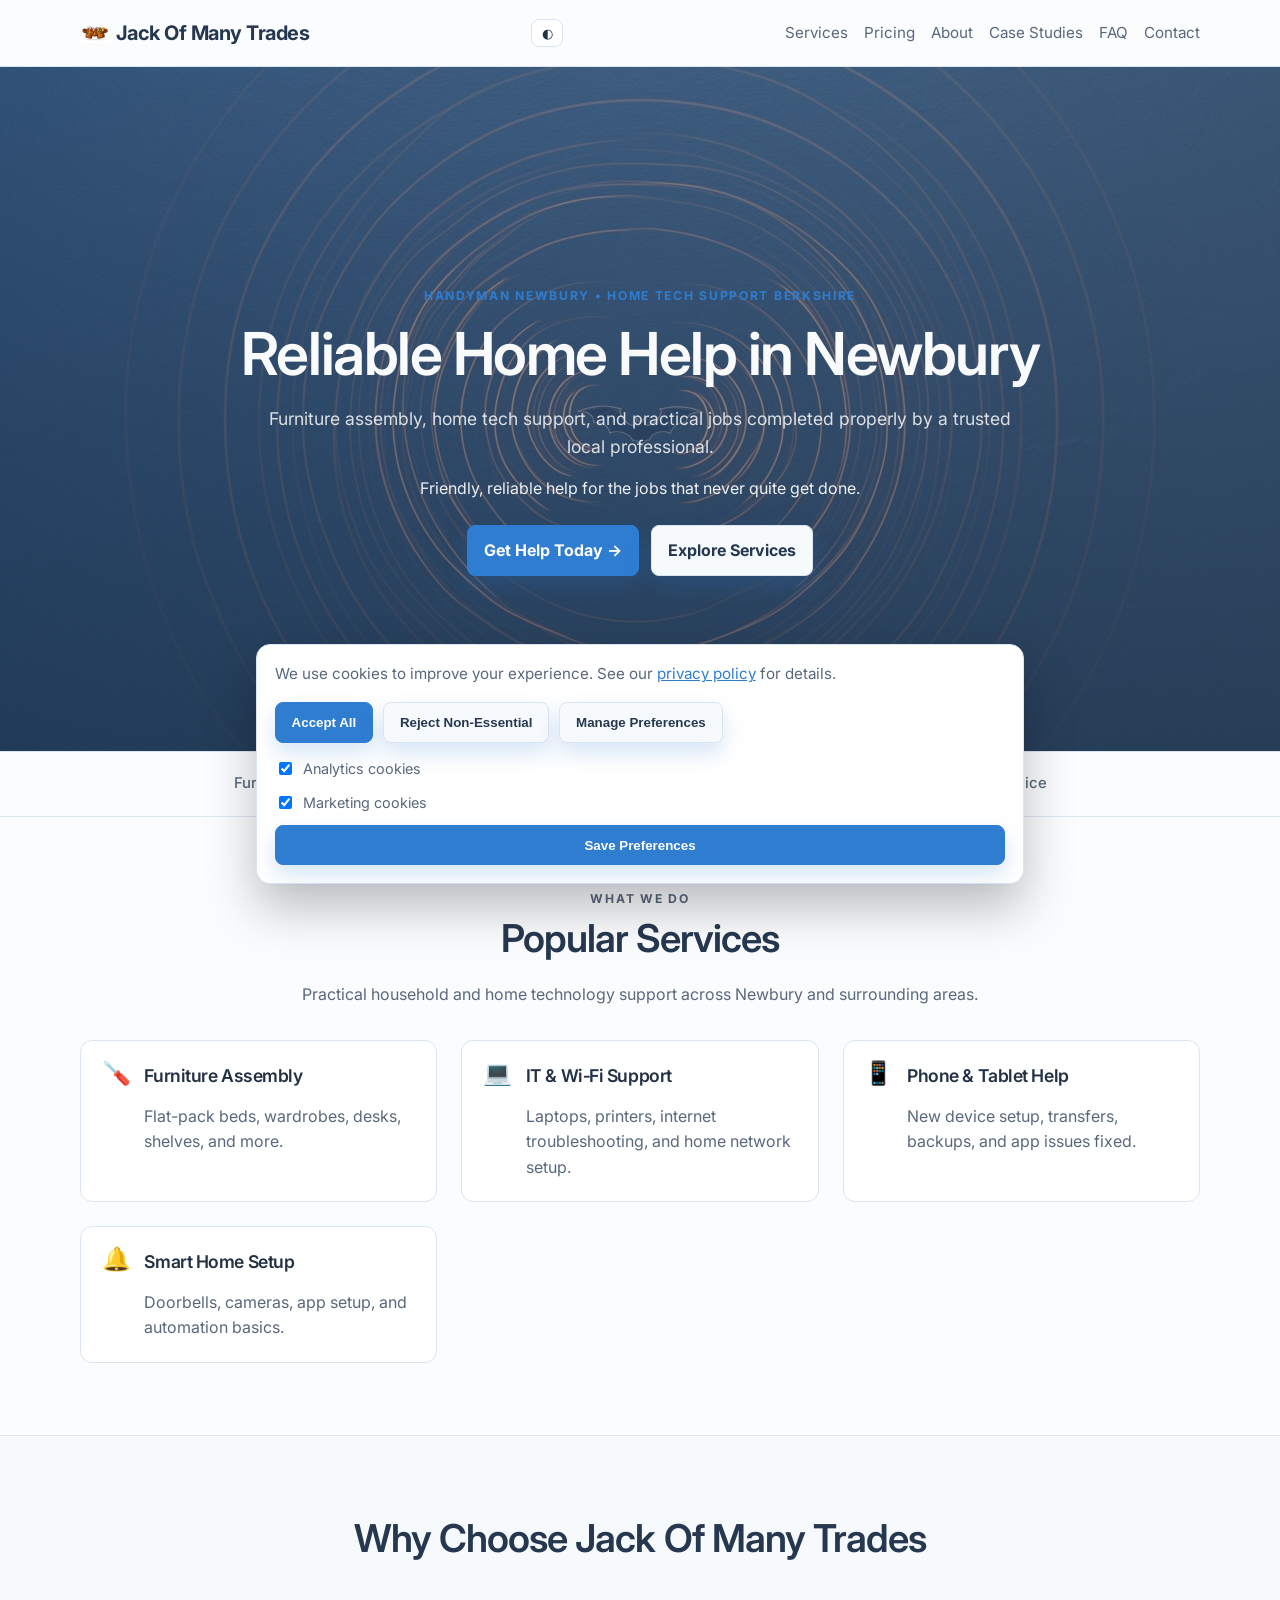
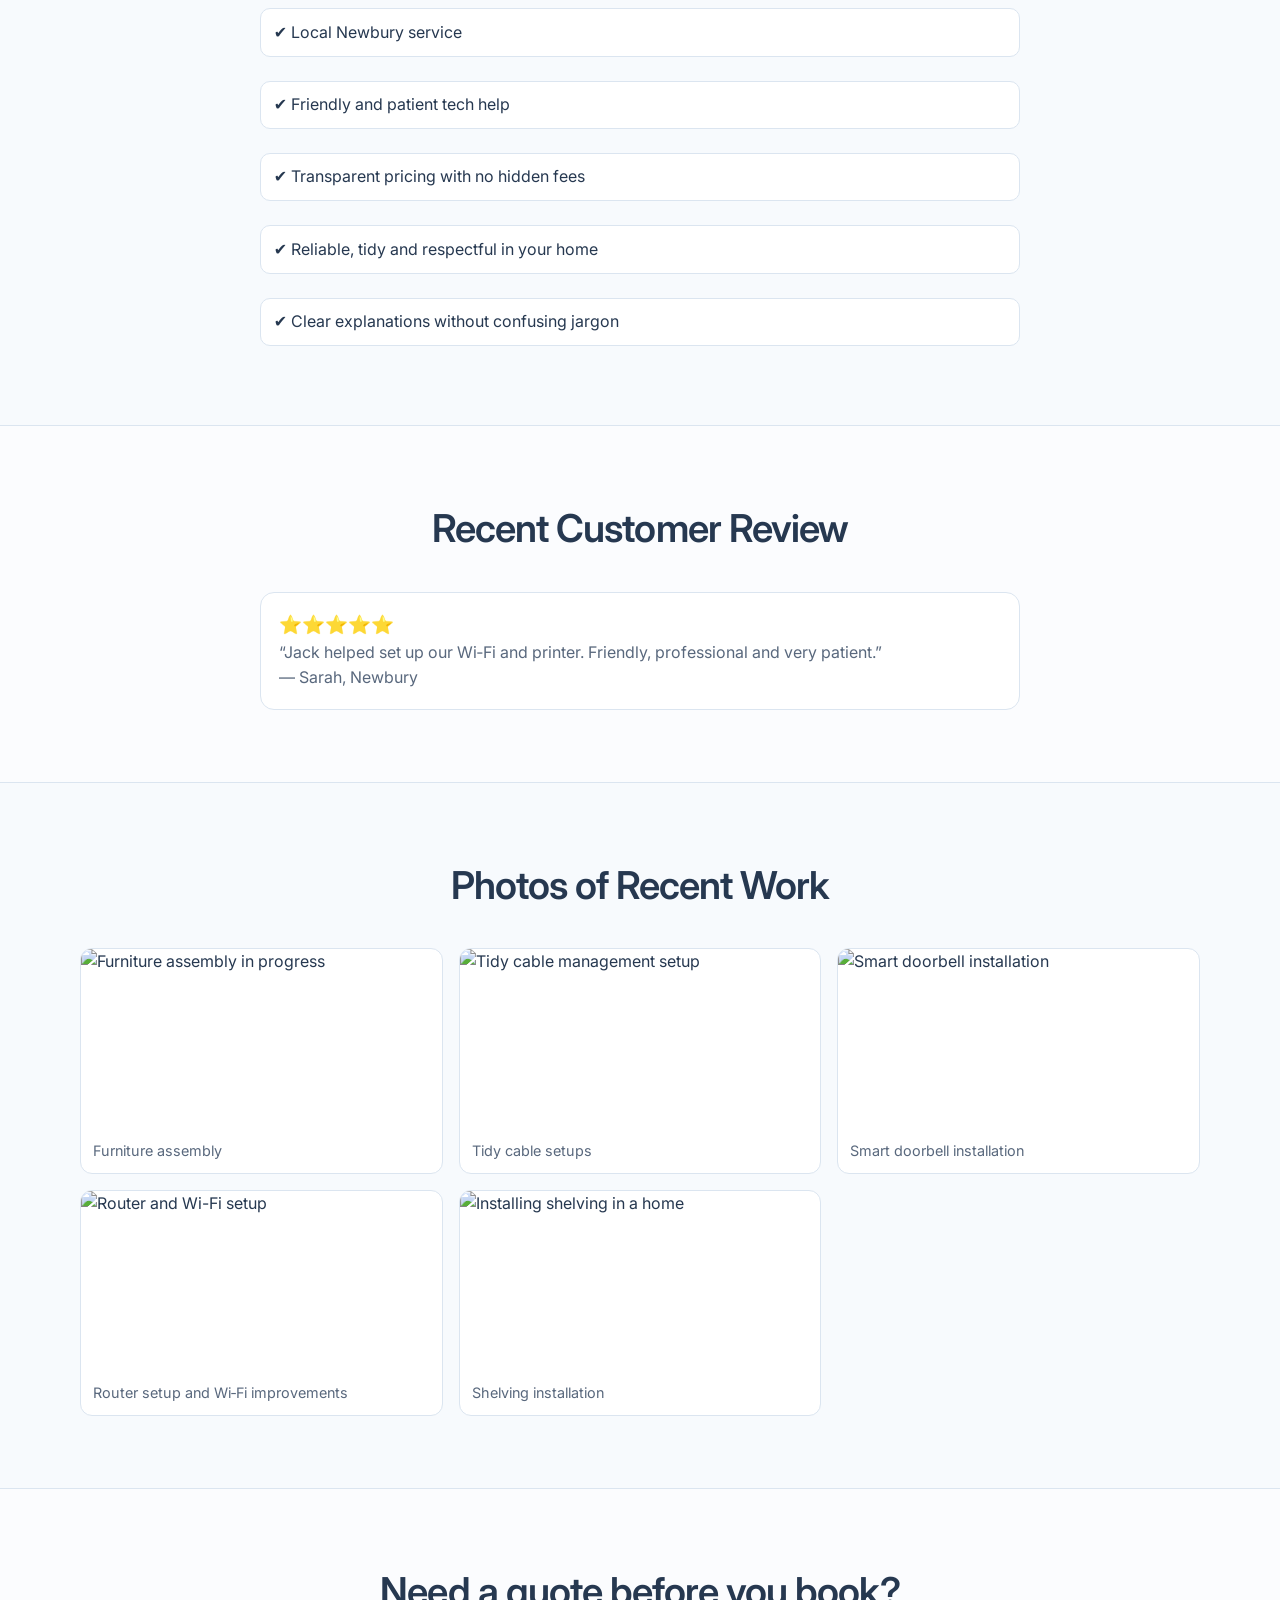
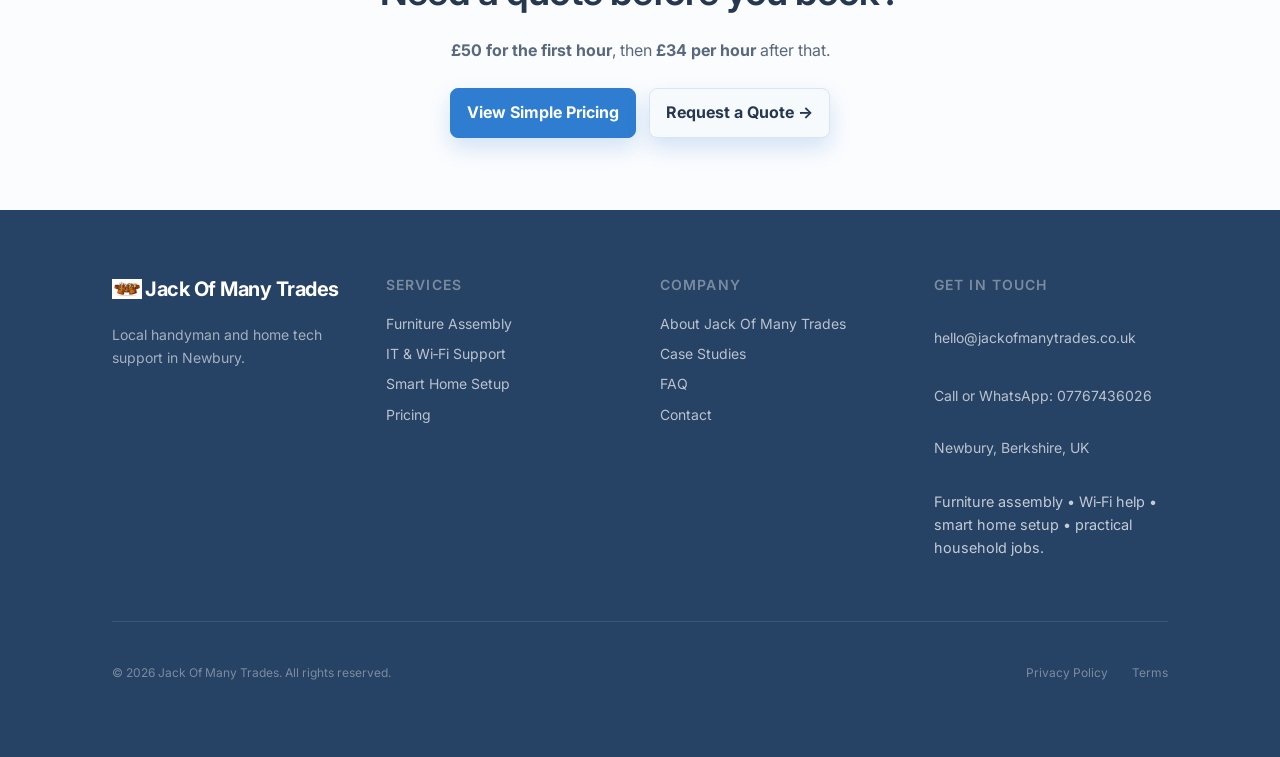
==== commit ab90c5bc: "Standardize footer content across all site pages" ====
--- a/index.html
+++ b/index.html
@@ -28,7 +28,53 @@
       <section class="section cta"><div class="container center"><h2>Need a quote before you book?</h2><p class="muted"><strong>£50 for the first hour</strong>, then <strong>£34 per hour</strong> after that.</p><div class="actions"><a class="btn" href="./pricing.html">View Simple Pricing</a><a class="btn btn-outline" href="./contact.html">Request a Quote →</a></div></div></section>
     </main>
 
-    <footer class="site-footer-main"><div class="container footer-shell"><div class="footer-grid"><div><a href="./index.html" class="logo"><img src="./Images/JackOfManyTradesLogo.png" alt="Jack Of Many Trades logo" class="logo-mark" /><span class="gradient-text">Jack Of Many Trades</span></a><p class="footer-description">Local handyman and home tech support in Newbury.</p><p class="footer-trust">Furniture assembly • Wi‑Fi help • smart home setup • practical household jobs.</p></div><div><h4 class="footer-heading">Get in Touch</h4><div class="footer-contact"><p>hello@jackofmanytrades.co.uk</p><p>Call or WhatsApp: 07767436026</p><p class="footer-location">Newbury, Berkshire, UK</p></div></div></div><div class="footer-bottom"><p class="footer-copy">© 2026 Jack Of Many Trades. All rights reserved.</p></div></div></footer>
+    <footer class="site-footer-main">
+      <div class="container footer-shell">
+        <div class="footer-grid">
+          <div>
+            <a href="./index.html" class="logo">
+              <img src="./Images/JackOfManyTradesLogo.png" alt="Jack Of Many Trades logo" class="logo-mark" />
+              <span class="gradient-text">Jack Of Many Trades</span>
+            </a>
+            <p class="footer-description">Local handyman and home tech support in Newbury.</p>
+          </div>
+          <div>
+            <h4 class="footer-heading">Services</h4>
+            <nav class="footer-nav">
+              <a class="footer-link" href="./services.html">Furniture Assembly</a>
+              <a class="footer-link" href="./services.html">IT &amp; Wi‑Fi Support</a>
+              <a class="footer-link" href="./services.html">Smart Home Setup</a>
+              <a class="footer-link" href="./pricing.html">Pricing</a>
+            </nav>
+          </div>
+          <div>
+            <h4 class="footer-heading">Company</h4>
+            <nav class="footer-nav">
+              <a class="footer-link" href="./about.html">About Jack Of Many Trades</a>
+              <a class="footer-link" href="./case-studies.html">Case Studies</a>
+              <a class="footer-link" href="./faq.html">FAQ</a>
+              <a class="footer-link" href="./contact.html">Contact</a>
+            </nav>
+          </div>
+          <div>
+            <h4 class="footer-heading">Get in Touch</h4>
+            <div class="footer-contact">
+              <p>hello@jackofmanytrades.co.uk</p>
+              <p>Call or WhatsApp: 07767436026</p>
+              <p class="footer-location">Newbury, Berkshire, UK</p>
+              <p class="footer-trust">Furniture assembly • Wi‑Fi help • smart home setup • practical household jobs.</p>
+            </div>
+          </div>
+        </div>
+        <div class="footer-bottom">
+          <p class="footer-copy">© 2026 Jack Of Many Trades. All rights reserved.</p>
+          <div class="footer-legal-links">
+            <a class="footer-legal-link" href="./privacy-policy.html">Privacy Policy</a>
+            <a class="footer-legal-link" href="./terms.html">Terms</a>
+          </div>
+        </div>
+      </div>
+    </footer>
 
     <script src="./script.js"></script>
   </body>
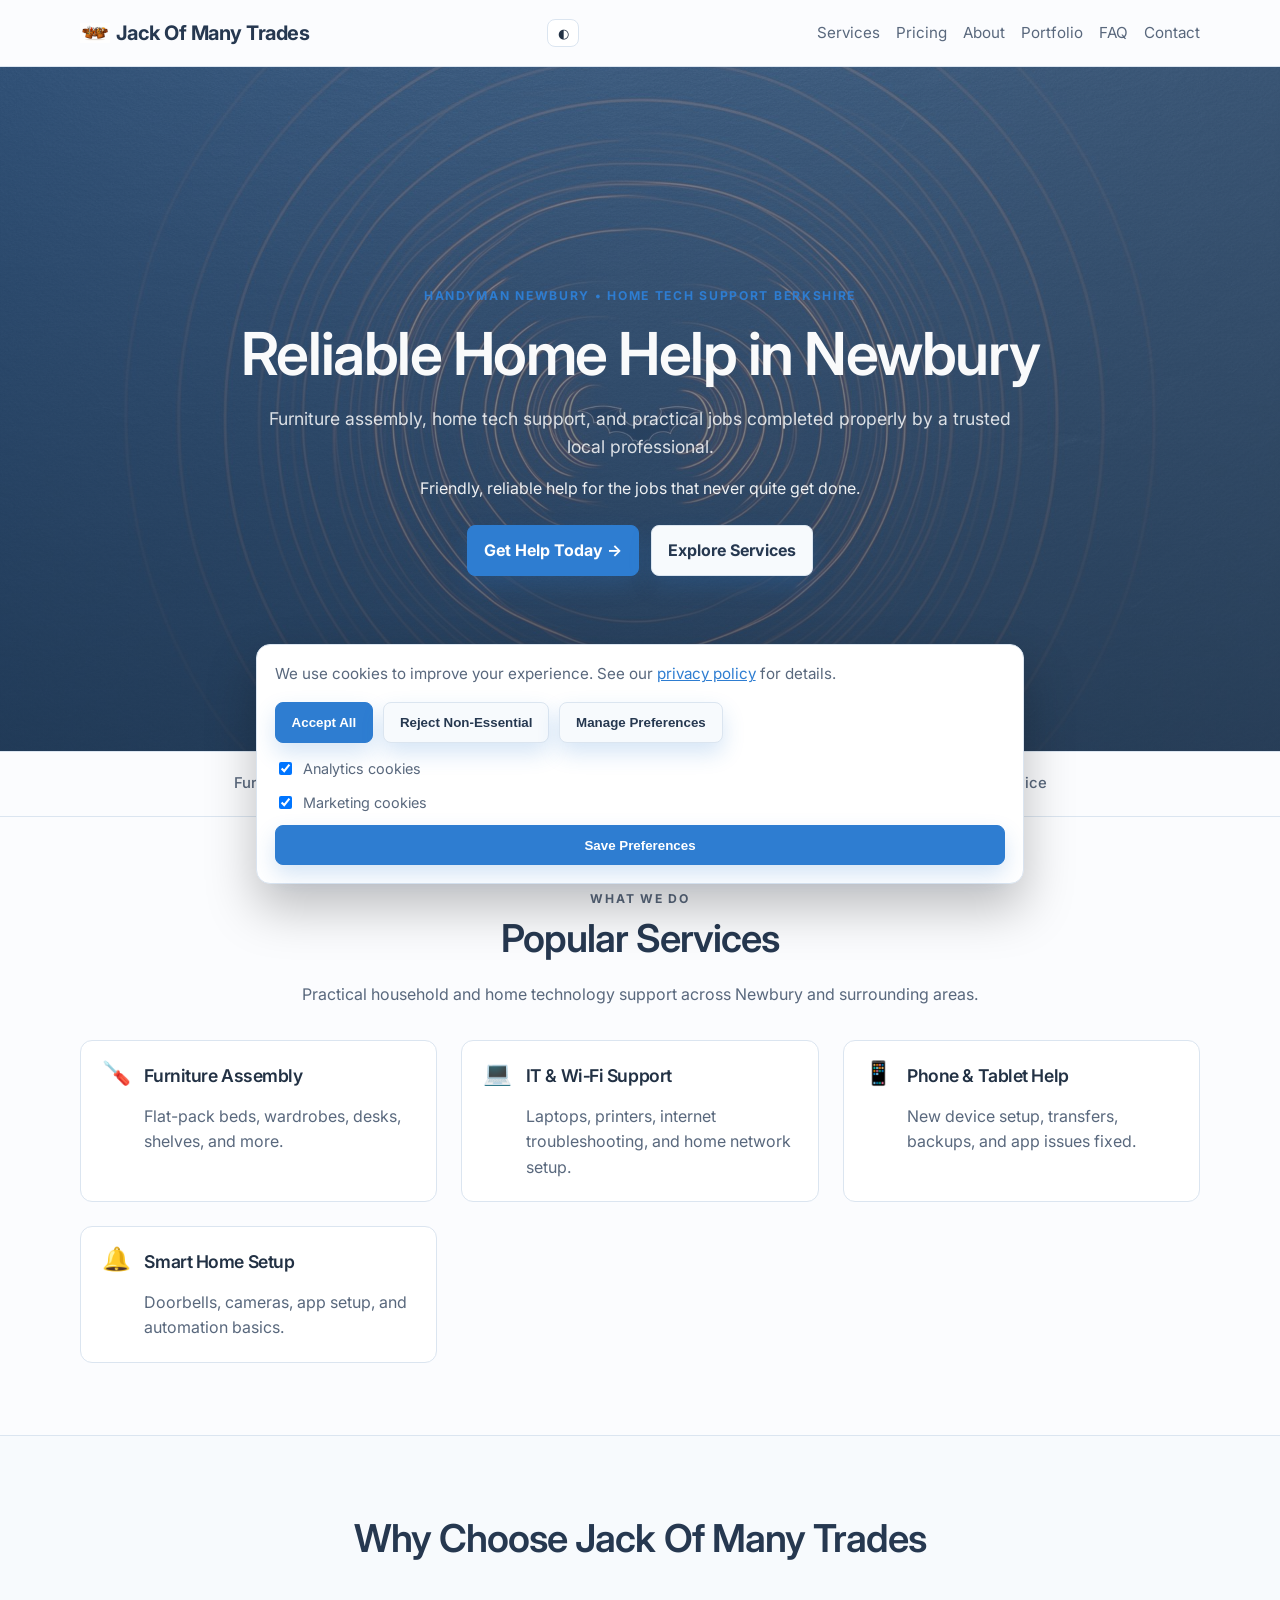
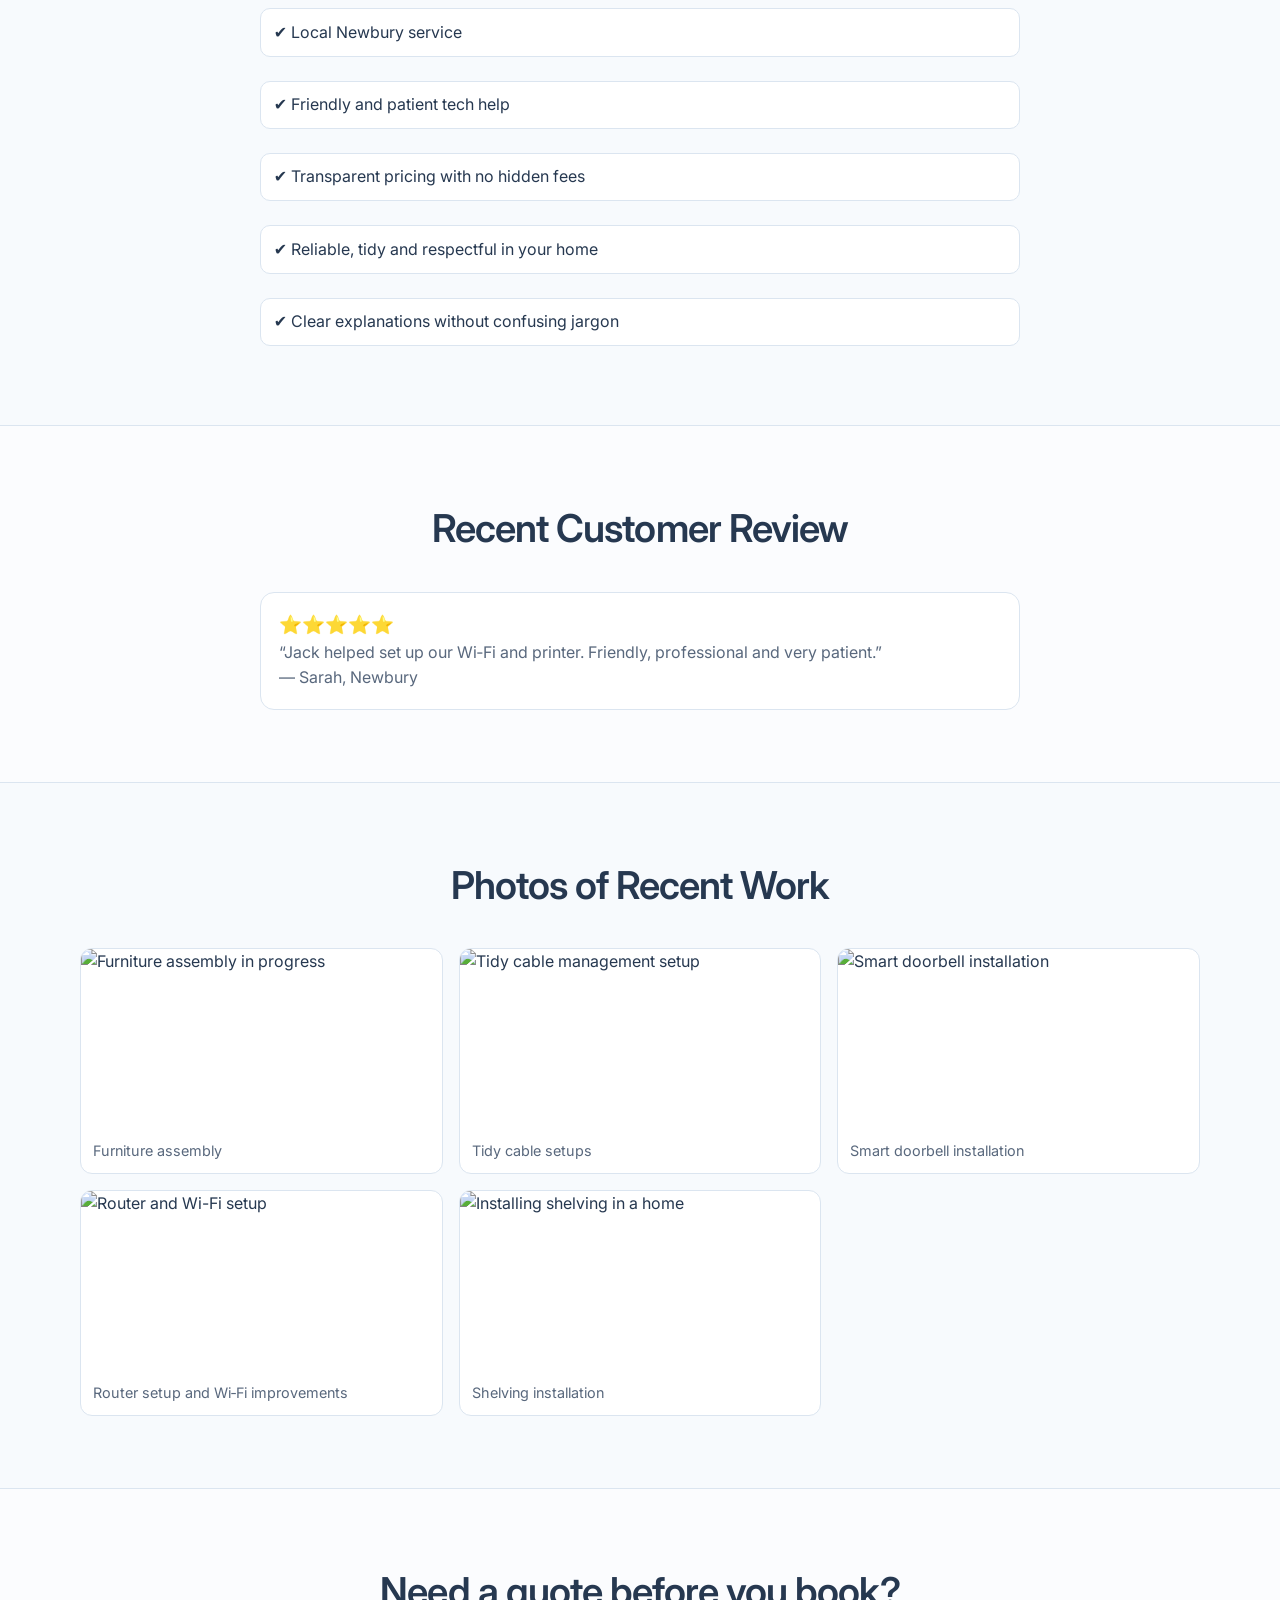
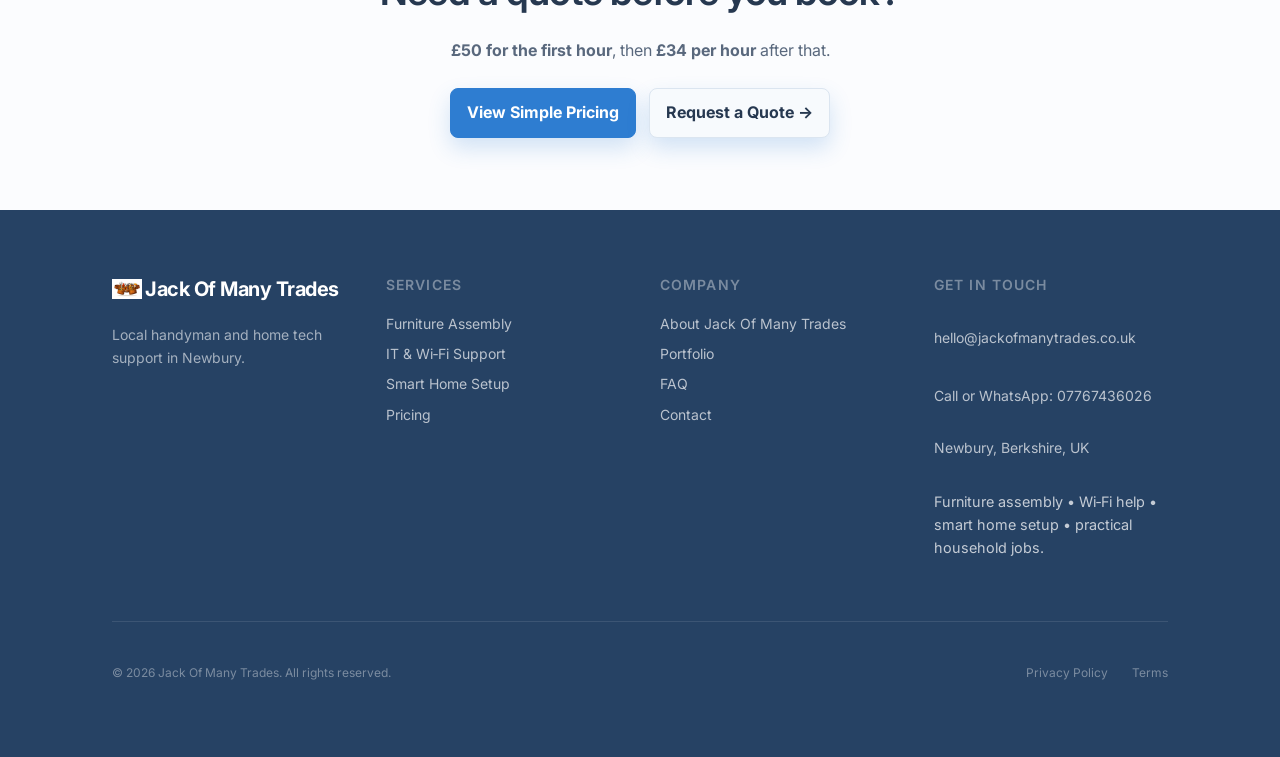
==== commit e792f41e: "Relabel Case Studies navigation as Portfolio" ====
--- a/index.html
+++ b/index.html
@@ -10,7 +10,7 @@
     <link rel="icon" type="image/png" href="./Images/JackOfManyTradesLogo.png" />
   </head>
   <body>
-    <header class="site-header"><div class="container nav"><a href="./index.html" class="logo"><img src="./Images/JackOfManyTradesLogo.png" alt="Jack Of Many Trades logo" class="logo-mark" /><span class="gradient-text">Jack Of Many Trades</span></a><button id="themeToggle" class="theme-btn" type="button" aria-label="Toggle dark mode">◐</button><button id="menuBtn" class="menu-btn" aria-label="Toggle menu">☰</button><nav id="navLinks" class="nav-links"><a href="./services.html">Services</a><a href="./pricing.html">Pricing</a><a href="./about.html">About</a><a href="./case-studies.html">Case Studies</a><a href="./faq.html">FAQ</a><a href="./contact.html">Contact</a></nav></div></header>
+    <header class="site-header"><div class="container nav"><a href="./index.html" class="logo"><img src="./Images/JackOfManyTradesLogo.png" alt="Jack Of Many Trades logo" class="logo-mark" /><span class="gradient-text">Jack Of Many Trades</span></a><button id="themeToggle" class="theme-btn" type="button" aria-label="Toggle dark mode">◐</button><button id="menuBtn" class="menu-btn" aria-label="Toggle menu">☰</button><nav id="navLinks" class="nav-links"><a href="./services.html">Services</a><a href="./pricing.html">Pricing</a><a href="./about.html">About</a><a href="./case-studies.html">Portfolio</a><a href="./faq.html">FAQ</a><a href="./contact.html">Contact</a></nav></div></header>
 
     <main>
       <section class="hero hero-gradient"><div class="overlay"></div><div class="container hero-content"><p class="eyebrow">Handyman Newbury • Home Tech Support Berkshire</p><h1>Reliable Home Help in Newbury</h1><p class="lead">Furniture assembly, home tech support, and practical jobs completed properly by a trusted local professional.</p><p class="hero-support">Friendly, reliable help for the jobs that never quite get done.</p><div class="actions"><a class="btn" href="./contact.html">Get Help Today →</a><a class="btn btn-outline" href="./services.html">Explore Services</a></div></div></section>
@@ -51,7 +51,7 @@
             <h4 class="footer-heading">Company</h4>
             <nav class="footer-nav">
               <a class="footer-link" href="./about.html">About Jack Of Many Trades</a>
-              <a class="footer-link" href="./case-studies.html">Case Studies</a>
+              <a class="footer-link" href="./case-studies.html">Portfolio</a>
               <a class="footer-link" href="./faq.html">FAQ</a>
               <a class="footer-link" href="./contact.html">Contact</a>
             </nav>
--- a/styles.css
+++ b/styles.css
@@ -695,6 +695,18 @@
   margin: .2rem 0 1rem;
   color: hsl(var(--primary));
   font-weight: 700;
+}
+
+
+.service-intro {
+  display: flex;
+  align-items: flex-start;
+  gap: .85rem;
+}
+
+.service-intro .service-title,
+.service-intro .muted {
+  margin: 0;
 }
 
 .service-rate-banner {
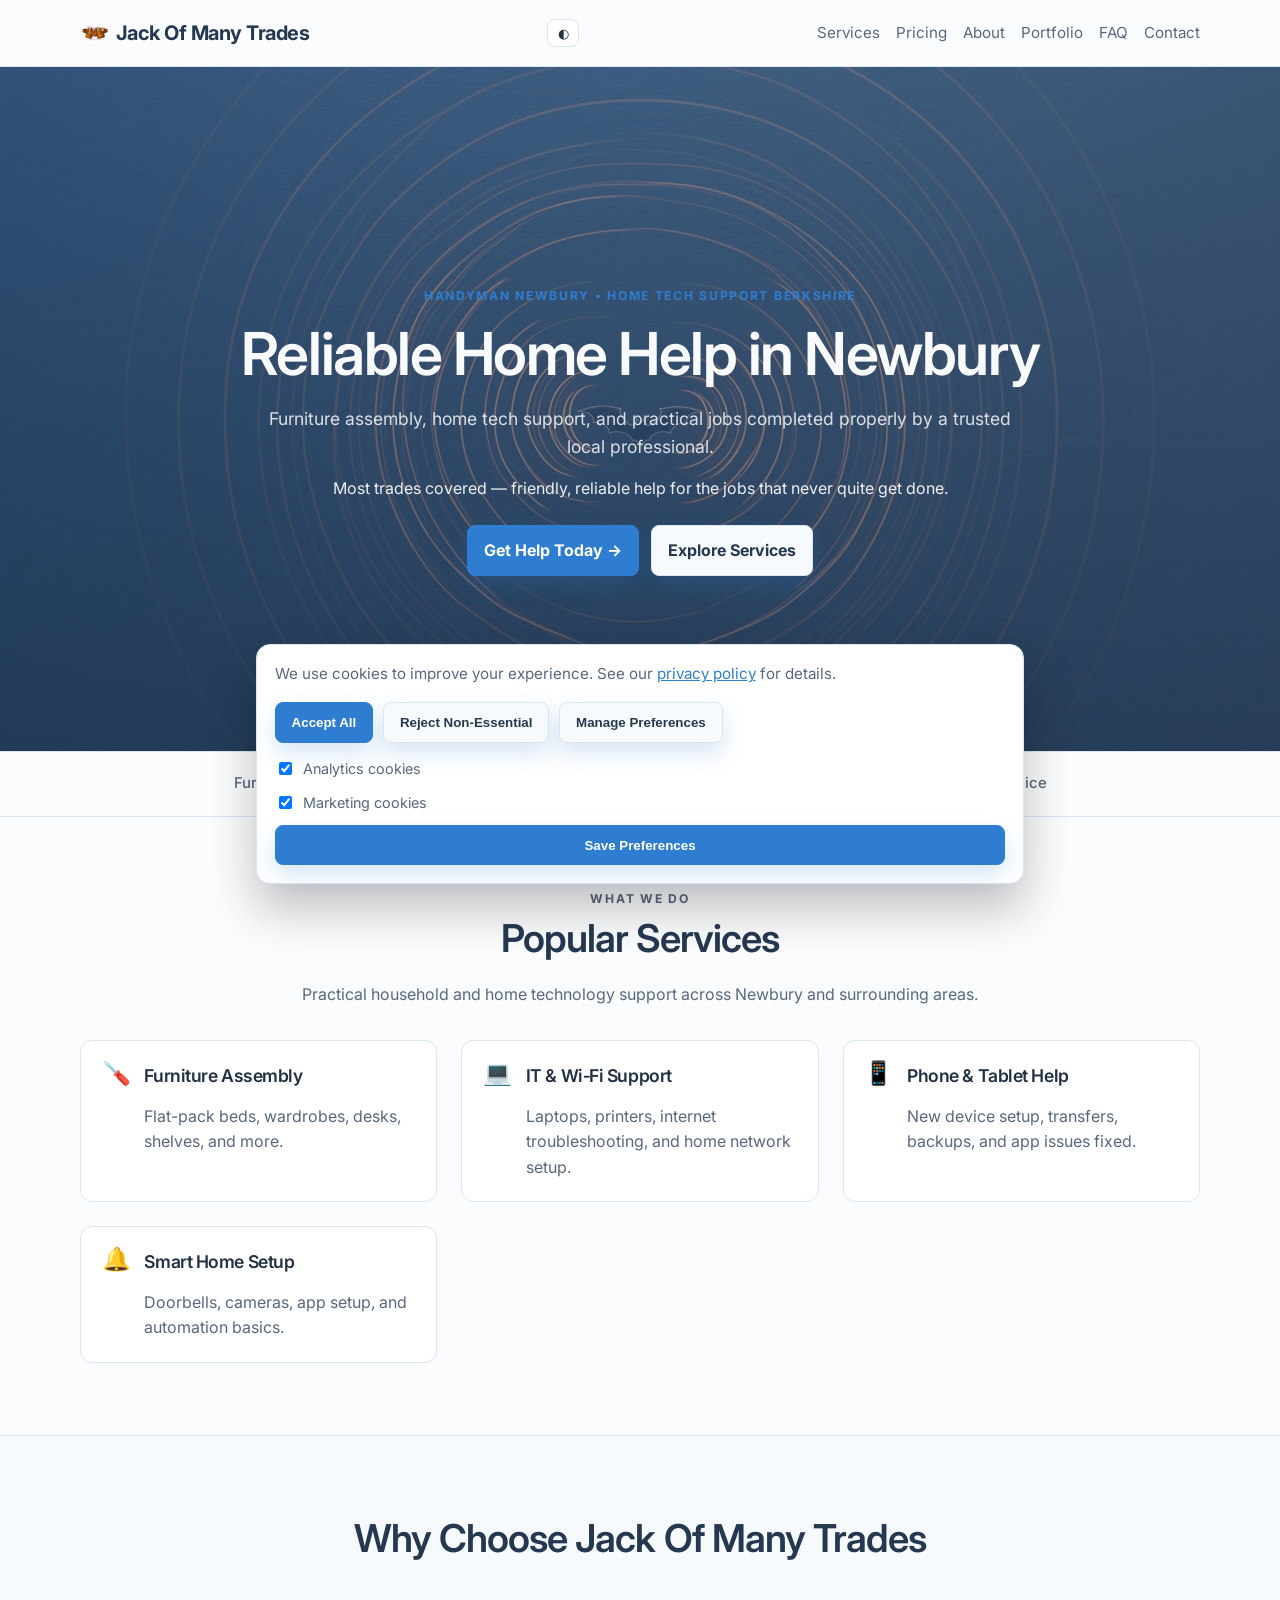
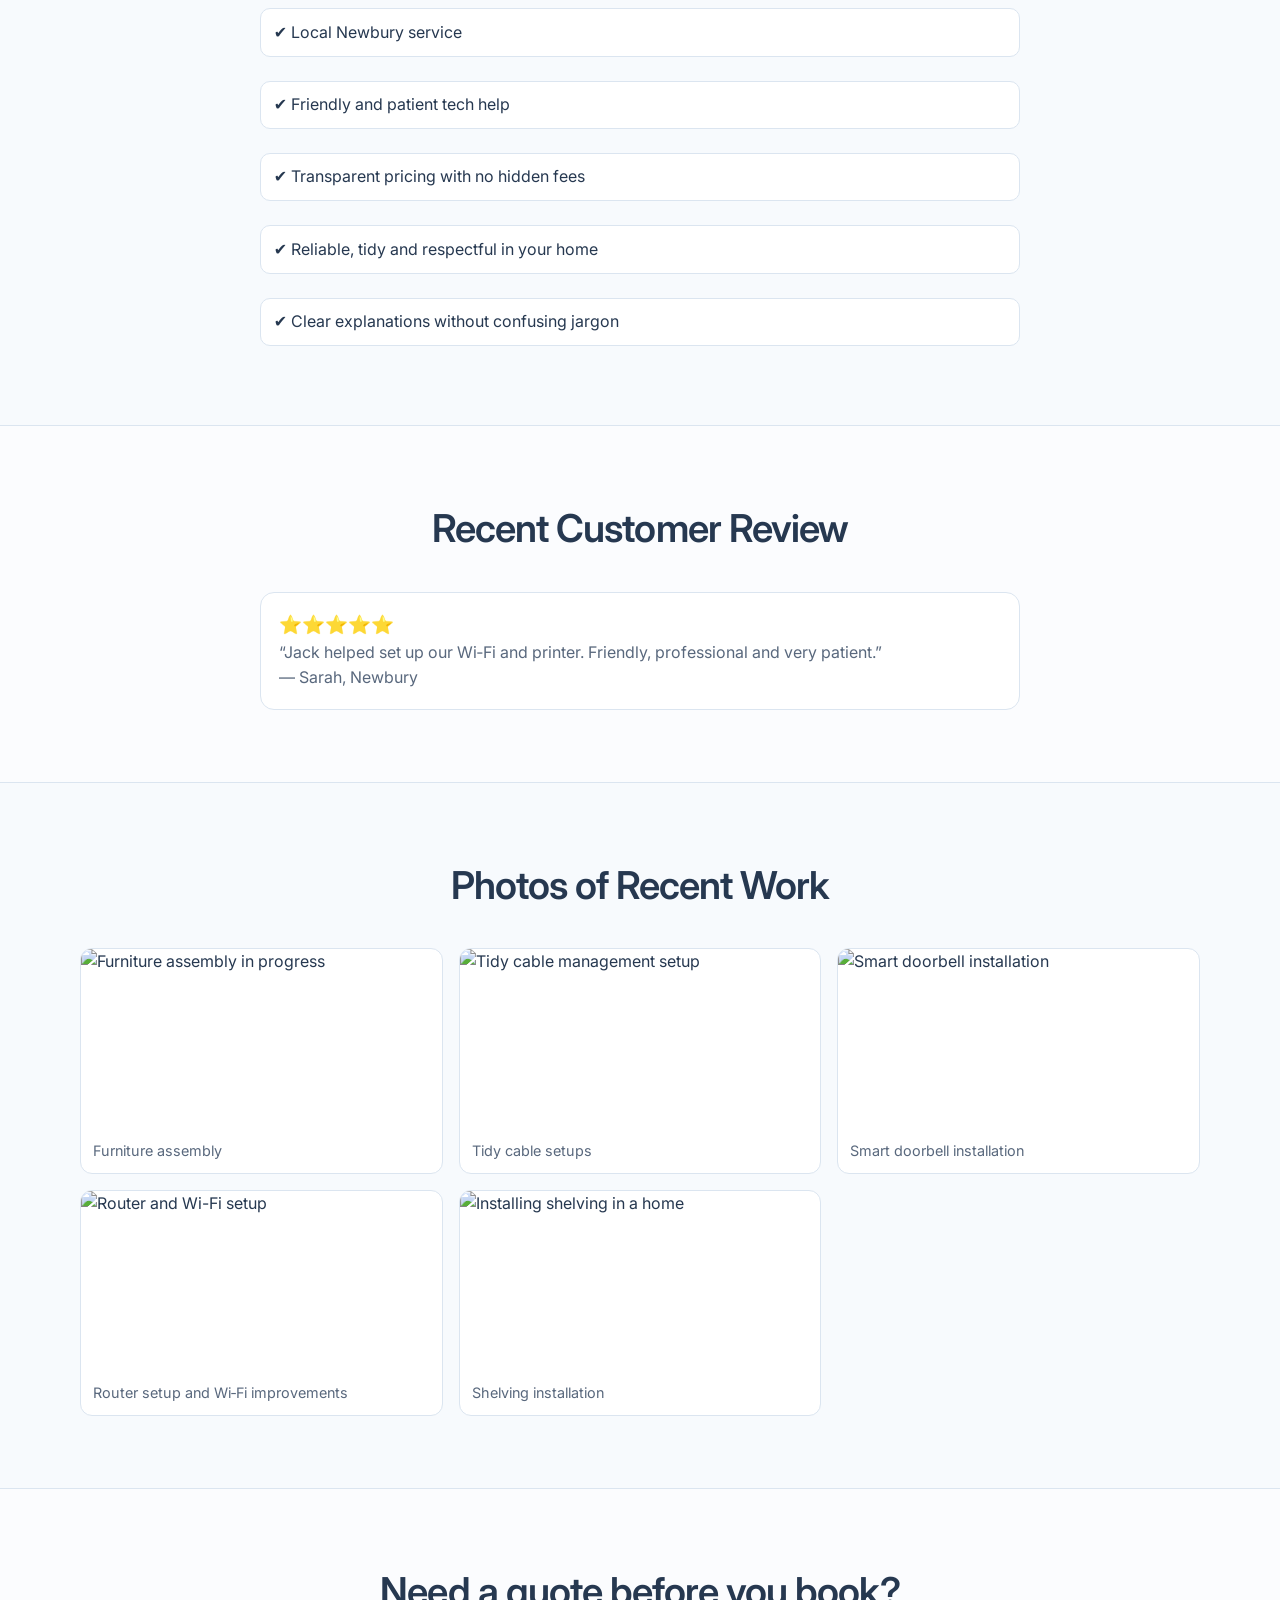
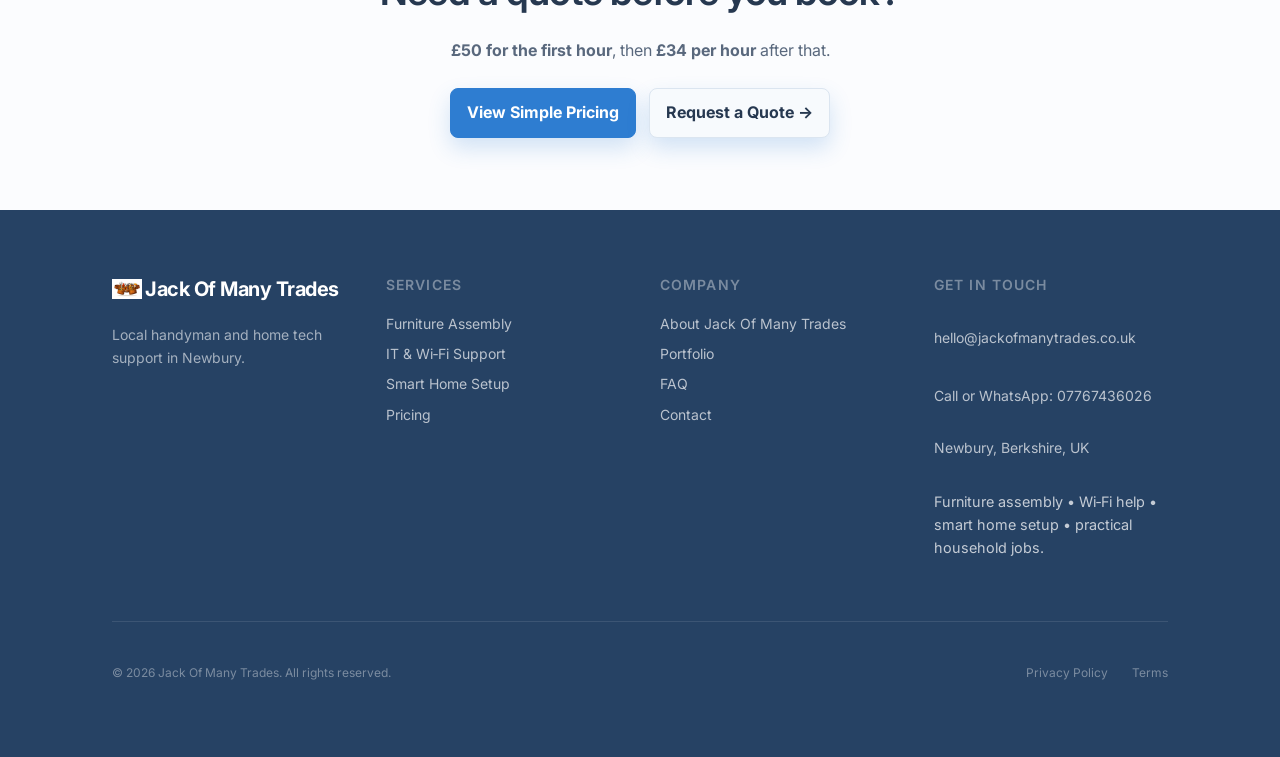
==== commit 8eed2158: "Update homepage copy to say most trades covered" ====
--- a/index.html
+++ b/index.html
@@ -13,7 +13,7 @@
     <header class="site-header"><div class="container nav"><a href="./index.html" class="logo"><img src="./Images/JackOfManyTradesLogo.png" alt="Jack Of Many Trades logo" class="logo-mark" /><span class="gradient-text">Jack Of Many Trades</span></a><button id="themeToggle" class="theme-btn" type="button" aria-label="Toggle dark mode">◐</button><button id="menuBtn" class="menu-btn" aria-label="Toggle menu">☰</button><nav id="navLinks" class="nav-links"><a href="./services.html">Services</a><a href="./pricing.html">Pricing</a><a href="./about.html">About</a><a href="./case-studies.html">Portfolio</a><a href="./faq.html">FAQ</a><a href="./contact.html">Contact</a></nav></div></header>
 
     <main>
-      <section class="hero hero-gradient"><div class="overlay"></div><div class="container hero-content"><p class="eyebrow">Handyman Newbury • Home Tech Support Berkshire</p><h1>Reliable Home Help in Newbury</h1><p class="lead">Furniture assembly, home tech support, and practical jobs completed properly by a trusted local professional.</p><p class="hero-support">Friendly, reliable help for the jobs that never quite get done.</p><div class="actions"><a class="btn" href="./contact.html">Get Help Today →</a><a class="btn btn-outline" href="./services.html">Explore Services</a></div></div></section>
+      <section class="hero hero-gradient"><div class="overlay"></div><div class="container hero-content"><p class="eyebrow">Handyman Newbury • Home Tech Support Berkshire</p><h1>Reliable Home Help in Newbury</h1><p class="lead">Furniture assembly, home tech support, and practical jobs completed properly by a trusted local professional.</p><p class="hero-support">Most trades covered — friendly, reliable help for the jobs that never quite get done.</p><div class="actions"><a class="btn" href="./contact.html">Get Help Today →</a><a class="btn btn-outline" href="./services.html">Explore Services</a></div></div></section>
 
       <section class="trust-row"><div class="container trust-items"><span class="trust-item">Furniture Assembly Newbury</span><span class="trust-item">Wi‑Fi Help Berkshire</span><span class="trust-item">Smart Home Setup Newbury</span><span class="trust-item">Trusted Local Service</span></div></section>
 
--- a/styles.css
+++ b/styles.css
@@ -296,6 +296,15 @@
 .card { background: hsl(var(--card)); color: hsl(var(--card-foreground)); border: 1px solid hsl(var(--border)); border-radius: calc(var(--radius) + 6px); padding: 1.1rem; }
 .card h3 { margin-top: 0; margin-bottom: .4rem; }
 .card p { margin: 0; color: hsl(var(--muted-foreground)); }
+
+.case-study-image {
+  width: 100%;
+  height: 180px;
+  object-fit: cover;
+  border-radius: calc(var(--radius) + 2px);
+  margin-bottom: .9rem;
+  border: 1px solid hsl(var(--border));
+}
 
 
 .approach-card {
